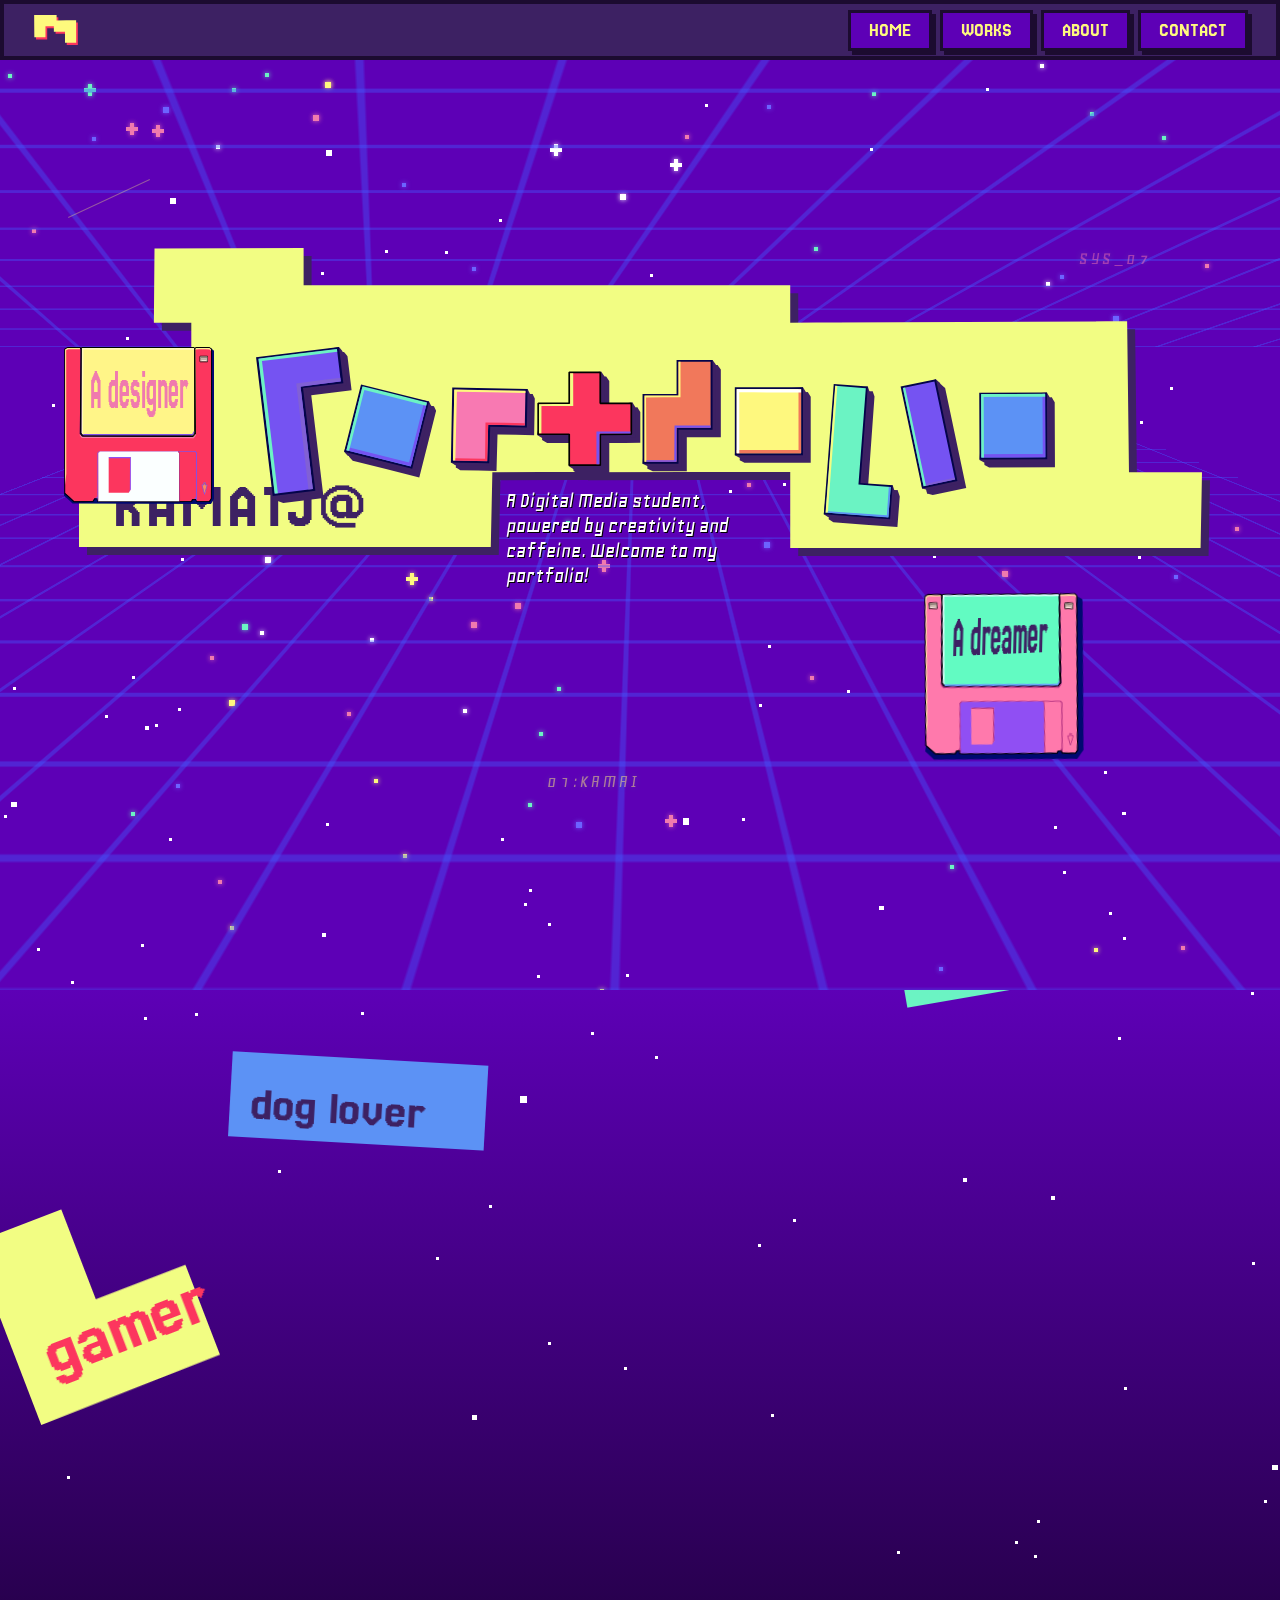
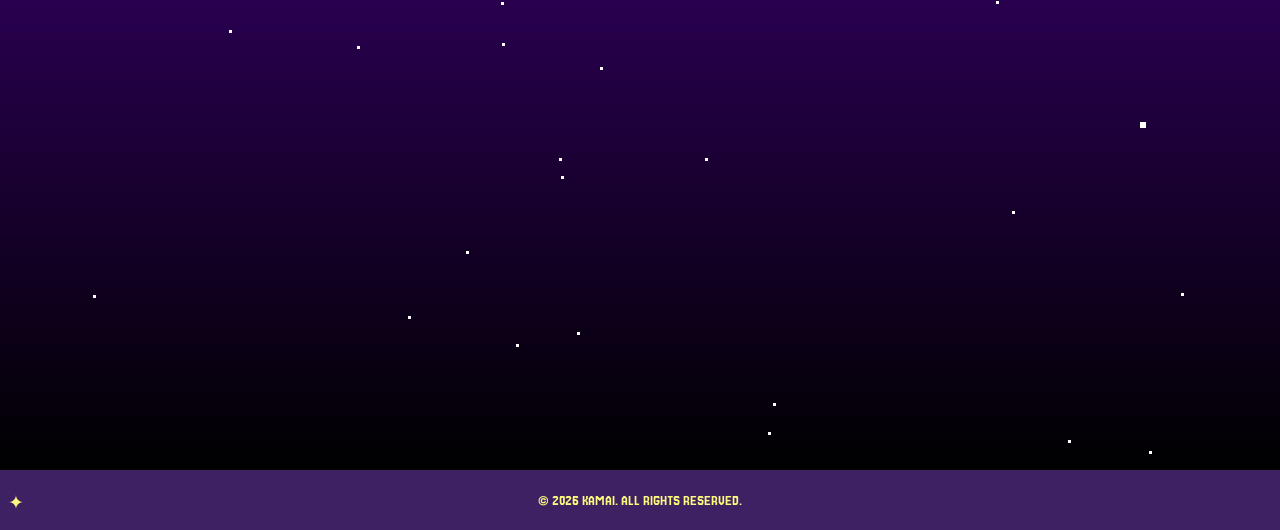
==== web/index.html @ b9c1454b "first commit" ====
<!DOCTYPE html>
<html lang="en">
  <head>
    <meta charset="UTF-8" />
    <meta name="viewport" content="width=device-width, initial-scale=1.0" />
    <title>KAMAI's Portfolio</title>
    <link rel="stylesheet" href="styles.css">
  </head>
  <body>
    <header>
      <link rel="preconnect" href="https://fonts.googleapis.com">
    <link rel="preconnect" href="https://fonts.gstatic.com" crossorigin>
    <link href="https://fonts.googleapis.com/css2?family=Geo:ital@0;1&family=Jersey+25&display=swap" rel="stylesheet">
<div class="container">
    <nav class="nav">

        <a class="logo" href="index.html" aria-label="KAMAI home">
            <img src="img/About page/logo/logo.svg" alt="KAMAI">
        </a>

        <input type="checkbox" id="menu">

        <label for="menu" class="hamburger">
            <span></span>
            <span></span>
            <span></span>
        </label>

        <div class="nav-links">
            <a href="index.html" class="nav-item">HOME</a>
            <a href="work.html" class="nav-item">WORKS</a>
            <a href="about.html" class="nav-item">ABOUT</a>
            <a href="about.html#contact" class="nav-item">CONTACT</a>
        </div>

    </nav>
</div>
    </header>

    <main>
    <div class="content">

        <section class="hero">

            <!-- Background của S1 -->
            <div class="space-bg">
                <div class="glitch-lines"></div>
                <div class="sparks"></div>
                <div class="stars"></div>
                <div class="grid-top"></div>
                <div class="grid-floor"></div>
                <div class="scanner"></div>
                <div class="constellation"></div>
                <div class="hud hud-1">X: 2048</div>
                <div class="hud hud-2">SYS_07</div>
                <div class="hud hud-3">01:KAMAI</div>
            </div>
            <!-- Nội dung Section 1 -->
            <div class="descard tilt" data-depth="18">
                <img src="img/Homepage/desgincard.svg">
                <p id="designer">A designer</p>
            </div>

            <div class="dreamcard tilt" data-depth="25">
                <img src="img/Homepage/dreamcard.svg">
                <p id="dream">A dreamer</p>
            </div>
            
            <div class="yellowbg tilt" data-depth="6">
                <img src="img/Homepage/yellowbg.svg"> 
                <p id="name">KAMAI'S</p>
                <div id="describe">
                <p id="description">A Digital Media student, powered by creativity and caffeine. Welcome to my portfolio!</p>
            </div>
            </div>

            <div class="portfolio tilt">
                <img src="img/Homepage/portfolio.svg">
            </div>


        </section>

    </div>

    <!-- Section 2 -->
    <section class="subhero">
      <div class="section2-stars"></div>
        <div class="block1">
            <img src="img/Homepage/b1.svg">
            <p id="gamer">gamer</p>
        </div>

        <div class="block2">
            <img src="img/Homepage/b2.svg">
            <p id="adaptable">dog lover</p>
        </div>

        <div class="block3">
            <img src="img/Homepage/b3.svg">
            <p id="iam">i am also a...</p>
        </div>

        <div class="block4">
            <img src="img/Homepage/b4.svg">
            <p id="introvert">part-time introvert</p>
        </div>

        <div class="block5">
            <img src="img/Homepage/b5.svg">
            <p id="ctr">Ctrl+Z Specialist</p>
        </div>
        </div>

    </section>
</main>


<footer class="footer">

    <div class="footer-grid"></div>

    <div class="footer-inner">

        <div class="footer-top">
            <div class="footer-decoration">✦</div>
        </div>

        <div class="footer-main">
              <p class="footer-copyright">© 2026 KAMAI. ALL RIGHTS RESERVED.</p>
        </div>

        <div class="footer-bottom">
            <div class="footer-line"></div>
        </div>

    </div>

</footer>
    <script src="script.js"></script>
    
  </body>
</html>
---- web/styles.css ----
@font-face {
    font-family: "Jersey 25";
    src: url("./font/Jersey_25/Jersey25-Regular.ttf") format("truetype");
}

@font-face {
    font-family: "Geo";
    src: url("./font/Geo/Geo-Regular.ttf") format("truetype");
}
*:root {
    --primary-color: #fef87e;
    --text-color: white;
    --secondary-color: #000000;
    --accent-color: #fc365e;
    --color-3: #3d2163;
    --color-4:#f07aae;
    --heading: "Jersey 25";
    --font-family: "Geo";
    --font-size: clamp(1rem, 2vw,1.5rem);
    --background-color: #5d00b6;
}
* {
    box-sizing: border-box;
    margin: 0;
    padding: 0px;
}
body{
    background-color: var(--background-color);
    width:auto;
    height: 100vh;
}
/*========================
EFFECT BG
===========================*/
/* =========================
   SCANNER
========================= */

.scanner {
    position: absolute;
    left: 0;
    top: -5%;

    width: 100%;
    height: 2px;

    background: #6bf3c3;

    box-shadow:
        0 0 8px #6bf3c3,
        0 0 25px rgba(107, 243, 195, 0.5);

    opacity: 0;

    animation: scannerMove 6s steps(8) infinite;
}

@keyframes scannerMove {

    0% {
        top: -5%;
        opacity: 0;
    }

    10% {
        opacity: 0.7;
    }

    85% {
        opacity: 0.7;
    }

    100% {
        top: 105%;
        opacity: 0;
    }
}

/* ==================================================
   SPARKS
================================================== */

.sparks {

    position: absolute;
    inset: 0;
    pointer-events: none;
}


.spark {

    position: absolute;

    width: 4px;
    height: 4px;

    background: #fef87e;

    image-rendering: pixelated;

    animation:
        sparkBlink
        var(--duration)
        steps(2)
        infinite;

    animation-delay: var(--delay);

    box-shadow:
        0 0 5px currentColor;
}


.spark.big {

    width: 6px;
    height: 6px;
}


.spark.cross {

    width: 4px;
    height: 12px;

    box-shadow:
        0 0 5px currentColor;
}


.spark.cross::after {

    content: "";

    position: absolute;

    width: 12px;
    height: 4px;

    left: -4px;
    top: 4px;

    background: currentColor;
}


@keyframes sparkBlink {

    0%,
    100% {
        opacity: 0.2;
    }

    50% {
        opacity: 1;
    }
}
/* =========================
   SCREEN GLITCH
========================= */

.screen-glitch {
    position: absolute;
    inset: 0;

    z-index: 30;

    pointer-events: none;

    opacity: 0;

    background:
        linear-gradient(
            transparent 0%,
            transparent 47%,
            rgba(255, 255, 255, 0.08) 48%,
            transparent 49%
        );

    animation:
        screenGlitch
        9s
        steps(1)
        infinite;
}

@keyframes screenGlitch {

    0%,
    91%,
    100% {
        opacity: 0;
        transform: translateX(0);
    }

    92% {
        opacity: 1;
        transform: translateX(-8px);
    }

    93% {
        opacity: 0.5;
        transform: translateX(10px);
    }

    94% {
        opacity: 1;
        transform: translateX(-4px);
    }

    95% {
        opacity: 0;
    }
}
/* ==================================================
   GLITCH LINES
================================================== */

.glitch-lines {
    position: absolute;
    inset: 0;
}


.glitch {
    position: absolute;

    height: 3px;

    background: #f07aae;

    opacity: 0;

    animation:
        glitchMove
        var(--duration)
        steps(2)
        infinite;

    animation-delay: var(--delay);

    box-shadow:
        0 0 8px currentColor;
}


@keyframes glitchMove {

    0%,
    88%,
    100% {
        opacity: 0;
        transform: translateX(0);
    }

    90% {
        opacity: 0.8;
    }

    92% {
        opacity: 0.3;
        transform: translateX(20px);
    }

    94% {
        opacity: 0.7;
        transform: translateX(-15px);
    }

    96% {
        opacity: 0;
    }
}


/* ==================================================
   RANDOM PIXEL
================================================== */

.pixel {
    position: absolute;

    width: 5px;
    height: 5px;

    background: var(--primary-color);

    opacity: 0;

    animation:
        pixelFloat
        var(--duration)
        steps(4)
        infinite;

    animation-delay: var(--delay);
}


@keyframes pixelFloat {

    0% {
        opacity: 0;
        transform:
            translate(0, 20px);
    }

    20% {
        opacity: 0.8;
    }

    50% {
        opacity: 0.3;
    }

    80% {
        opacity: 0.7;
    }

    100% {
        opacity: 0;
        transform:
            translate(0, -50px);
    }
}


/* =========================
   CONSTELLATION
========================= */

.constellation {
    position: absolute;
    inset: 0;
}

.constellation::before,
.constellation::after {
    content: "";

    position: absolute;

    width: 90px;
    height: 1px;

    background: rgba(254, 248, 126, 0.35);

    transform:
        rotate(-25deg);

    animation:
        constellationBlink
        4s
        steps(2)
        infinite;
}

.constellation::before {
    left: 5%;
    top: 20%;
}

.constellation::after {
    right: 45%;
    top: 0%;

    transform: rotate(20deg);
}

@keyframes constellationBlink {

    0%,
    100% {
        opacity: 0;
    }

    50% {
        opacity: 1;
    }
}


/* =========================
   HUD TEXT
========================= */

.hud {
    position: absolute;

    z-index: 7;

    font-family: "Geo", sans-serif;

    font-size: 1.2rem;

    letter-spacing: 0.15em;

    color: #6bf3c3;

    opacity: 0.5;

    pointer-events: none;

    text-shadow:
        0 0 6px rgba(107, 243, 195, 0.4);

    animation:
        hudFlicker
        3s
        steps(3)
        infinite;
}

.hud-1 {
    left: 8%;
    top: 45%;
}

.hud-2 {
    right: 10%;
    top: 25%;

    color: #f07aae;
}

.hud-3 {
    right: 50%;
    bottom: 20%;

    color: #fef87e;
}

@keyframes hudFlicker {

    0%,
    100% {
        opacity: 0.25;
    }

    50% {
        opacity: 0.7;
    }

    70% {
        opacity: 0.4;
    }
}


/* =========================
   SCREEN GLITCH
========================= */

.screen-glitch {
    position: absolute;
    inset: 0;

    z-index: 30;

    pointer-events: none;

    opacity: 0;

    background:
        linear-gradient(
            transparent 0%,
            transparent 47%,
            rgba(255, 255, 255, 0.08) 55%,
            transparent 49%
        );

    animation:
        screenGlitch
        9s
        steps(1)
        infinite;
}

@keyframes screenGlitch {

    0%,
    91%,
    100% {
        opacity: 0;
        transform: translateX(0);
    }

    92% {
        opacity: 1;
        transform: translateX(-8px);
    }

    93% {
        opacity: 0.5;
        transform: translateX(10px);
    }

    94% {
        opacity: 1;
        transform: translateX(-4px);
    }

    95% {
        opacity: 0;
    }
}
.hero .tilt {
    transition: transform 0.15s ease-out;
    transform-style: preserve-3d;
    will-change: transform;
}
/* STARS */
.hero .stars {
    position: absolute;
    inset: 0;
    z-index: 1;
}

.hero .star {
    position: absolute;
    width: 4px;
    height: 4px;
    background: white;

    animation:
        floatStar var(--duration) ease-in-out infinite,
        blinkStar var(--blink) ease-in-out infinite;
}

@keyframes floatStar {
    0% {
        transform: translate(0, 0);
    }

    50% {
        transform: translate(
            var(--moveX),
            var(--moveY)
        );
    }

    100% {
        transform: translate(0, 0);
    }
}

@keyframes blinkStar {
    0%, 100% {
        opacity: 0.3;
    }

    50% {
        opacity: 1;
    }
}
/*navigation bar*/
.nav {
    position: fixed;
    top: 0;
    left: 0;

    width: 100%;
    height: 60px;

    display: flex;
    align-items: center;

    padding: 8px;
    box-sizing: border-box;

    background: #3d2163;
    border: 4px solid #1c0b30;

    z-index: 100;
}
/* NAV ITEM */

.nav-item {
    position: relative;

    display: flex;
    align-items: center;
    justify-content: center;

    padding: 8px 18px;

    font-family: "Jersey 25", sans-serif;
    font-size: 1.2rem;

    color: var(--primary-color);
    text-decoration: none;

    background: #5d00b6;

    border: 3px solid #1c0b30;

    box-shadow:
        4px 4px 0 #1c0b30;

    cursor: pointer;

    transition:
        transform 0.1s steps(2),
        box-shadow 0.1s steps(2),
        background 0.1s steps(2);
}


/* HOVER */

.nav-item:hover {
    color: #5d00b6;
    background: var(--primary-color);

    transform:
        translate(-3px, -3px);

    box-shadow:
        7px 7px 0 #1c0b30;
}


/* CLICK / PRESS */

.nav-item:active {
    transform:
        translate(2px, 2px);

    box-shadow:
        2px 2px 0 #1c0b30;
}


/* ACTIVE */

.nav-item.active {
    background: var(--accent-color);
    color: white;
}

.logo {
    font-family: "Jersey 25", sans-serif;
    font-size: 1.5rem;

    margin-right: auto;
    padding-left: 18px;
}

.logo img {
    display: block;
    width: 52px;
    height: auto;
    max-height: 30px;
}


/* CHECKBOX */

#menu {
    display: none;
}


/* HAMBURGER */

.hamburger {
    display: none;

    width: 44px;
    height: 44px;

    align-items: center;
    justify-content: center;
    flex-direction: column;
    gap: 5px;

    background: #5d00b6;

    border: 3px solid #1c0b30;
    box-shadow: 4px 4px 0 #1c0b30;

    cursor: pointer;
}

.hamburger span {
    display: block;

    width: 23px;
    height: 4px;

    background: var(--primary-color);
}


/* DESKTOP MENU */

.nav-links {
    display: flex;
    align-items: center;
    gap: 8px;

    margin-right: 20px;
}

/*-------------------------------DESKTOP---------------------------------------------------------------------*/

@media screen and (max-width: 2880px) {
body{
        background-color: var(--background-color);
        width:auto;
        height: 100vh;
    }

/*------------------------*/
.hero{
    position: relative;
    width: 100%;
    height: 110vh;
    overflow: hidden;
    perspective: 1200px;
}
.hero .space-bg {
    position: absolute;
    inset: 0;
    overflow: hidden;
    background: var(--background-color);
    z-index: 0;
}
/*text*/
#name {
    font-family: "Jersey 25", sans-serif;
    font-size: clamp(2rem, 6vw, 4rem);
    font-weight: 400;
    color: var(--color-3);
    position: absolute;
    left:3%;
    bottom: 3%;
    letter-spacing: 0.05em;
    z-index: 9;
    white-space: nowrap;
}
/*description*/
#describe {
    height: 20%;
    width: 23%;
    position: absolute;
    bottom: 0%;
    left: 38%;
}

#description {
    font-family: "Geo", sans-serif;
    font-size: clamp(0.8rem, 2vw, 1.37rem);
    color: var(--text-color);
    font-weight: 300;
    margin: 0;
    position: absolute;
    animation: typing 2.5s steps(55) forwards;
    filter: drop-shadow( 1px 1px black);
}

@keyframes typing {
    from {
        clip-path: inset(0 100% 0 0);
    }

    to {
        clip-path: inset(0 0 0 0);
    }
}


/* Nội dung nằm trên background */
.hero .content {
    position: relative;
    z-index: 2;
}

/* GRID */
.hero .grid-top {
    position: absolute;

    width: 100%;
    height: 70%;

    left: -20%;
    top: -35%;

    background:
        repeating-linear-gradient(
            0deg,
            rgba(65, 90, 255, 0.4) 0px,
            rgba(65, 90, 255, 0.4) 3px,
            transparent 3px,
            transparent 45px
        ),
        repeating-linear-gradient(
            90deg,
            rgba(65, 90, 255, 0.4) 0px,
            rgba(65, 90, 255, 0.4) 3px,
            transparent 3px,
            transparent 70px
        );

    transform:
        perspective(1000px)
        rotateX(-75deg)
        scale(1.4);

    transform-origin: center bottom;

    z-index: 0;
}

.hero .grid-floor {
    position: absolute;
    inset: 0;
bottom: -20%;
    background:
        repeating-linear-gradient(
            0deg,
            rgba(65, 90, 255, 0.4) 0px,
            rgba(65, 90, 255, 0.4) 3px,
            transparent 3px,
            transparent 45px
        ),
        repeating-linear-gradient(
            90deg,
            rgba(65, 90, 255, 0.4) 0px,
            rgba(65, 90, 255, 0.4) 3px,
            transparent 3px,
            transparent 70px
        );

    transform:
        perspective(500px)
        rotateX(55deg)
        scale(1.4);

    transform-origin: center;
}



.portfolio {
    position: absolute;
    top: 35%;
    left: 20%;
    width: 62%;
    height: auto;

    display: flex;
    justify-content: center;
    align-items: center;

    z-index: 4;
    cursor: pointer;

  
    filter: drop-shadow(5px 5px 0 #3d2163);

   
    transition:
        transform 0.18s ease-out,
        filter 0.12s steps(2);
    
  
    transform-style: preserve-3d;
    will-change: transform;
}


.portfolio:hover {
    transform:
        perspective(800px)
        rotateX(2deg)
        rotateY(-3deg)
        translateY(-6px)
        scale(1.015);

    filter:
        drop-shadow(9px 9px 0 #3d2163)
        brightness(1.08);
}

.portfolio:active {
    transform:
        translateY(3px)
        scale(0.98)
        rotateX(0deg)
        rotateY(0deg);

    filter:
        drop-shadow(3px 3px 0 #3d2163)
        brightness(0.9);

    transition:
        transform 0.06s steps(2),
        filter 0.06s steps(2);
}


.yellowbg {
    position: absolute;
    top: 25%;
    left: 6.2%;
    width: clamp(1rem,87.7%, 90%);
    height: auto;

    display: flex;
    justify-content: center;
    align-items: center;

    z-index: 3;
    cursor: pointer;


    transform-style: preserve-3d;
    will-change: transform;

    transition:
        transform 0.18s ease-out,
        filter 0.12s steps(2);
}
.yellowbg img {
    filter: drop-shadow(8px 8px 0 #3d2163);
}

.yellowbg:hover {
    transform:
        perspective(800px)
        rotateX(1.5deg)
        rotateY(-2deg)
        translateY(-6px)
        scale(1.015);

    filter:
        drop-shadow(11px 11px 0 #3d2163)
        brightness(1.08);
}



.yellowbg:active {
    transform:
        translateY(3px)
        scale(0.98)
        rotateX(0deg)
        rotateY(0deg);

    filter:
        drop-shadow(4px 4px 0 #3d2163)
        brightness(0.9);

    transition:
        transform 0.06s steps(2),
        filter 0.06s steps(2);
}

/*cards*/
.descard {
    position: absolute;

    width: 15vw;
    max-width: 150px;
    height: auto;

    top: 35%;
    left: 5%;

    z-index: 6;

    cursor: grab;
    user-select: none;

    /* =====================
       3D TILT VARIABLES
    ===================== */
 --nearX: 0px;
    --nearY: 0px;
    --tiltX: 0deg;
    --tiltY: 0deg;

    transform:
        translate3d(var(--nearX), var(--nearY), 0)
        rotateX(var(--tiltX))
        rotateY(var(--tiltY));

    transform-style: preserve-3d;

    transition:
        transform 0.15s ease-out,
        filter 0.15s ease-out;
    will-change: transform;
}


/* IMAGE */

.descard img {
    width: 100%;
    height: auto;
    display: block;

    pointer-events: none;
    user-select: none;
}


/* =====================
   HOVER
===================== */

.descard:hover {
    transform:
        translate3d(
            var(--moveX),
            calc(var(--moveY) - 6px),
            0
        )
        rotateX(var(--tiltX))
        rotateY(var(--tiltY))
        scale(1.02);

    filter:
        drop-shadow(6px 6px 0 tomato)
        brightness(1.1);
}


/* =====================
   PRESS
===================== */

.descard:active {
    cursor: grabbing;

    --tiltX: 0deg;
    --tiltY: 0deg;

    transform:
        translate3d(
            var(--moveX),
            calc(var(--moveY) + 5px),
            0
        )
        scale(0.97);

    filter:
        drop-shadow(3px 3px 0 tomato)
        brightness(0.9);

    transition:
        transform 0.06s steps(2),
        filter 0.06s steps(2);
}
#designer{
    font-family:"Jersey 25";
    font-weight: normal;
    font-size: var(--font-size);
    color: var(--color-4);
    transform: scaleY(2.5);
    position: absolute;
    top: 20%;
    left: 17%;
}

.dreamcard {
    position: absolute;

    width: 25%;
    max-width: 170px;
    height: auto;

    top: 57%;
    right: 15%;

    z-index: 6;

    cursor: grab;
    user-select: none;

    --nearX: 0px;
    --nearY: 0px;
    --tiltX: 0deg;
    --tiltY: 0deg;

    transform:
        translate3d(var(--nearX), var(--nearY), 0)
        rotateX(var(--tiltX))
        rotateY(var(--tiltY))
        rotate(-5deg);

    transform-style: preserve-3d;

    transition:
        transform 0.15s ease-out,
        filter 0.12s steps(2);

    will-change: transform;
}

.dreamcard img {
    width: 100%;
    height: auto;
    display: block;

    pointer-events: none;
    user-select: none;
}


/* =========================
   HOVER
========================= */

.dreamcard:hover {
    transform:
        translate3d(
            var(--nearX),
            calc(var(--nearY) - 6px),
            0
        )
        rotateX(var(--tiltX))
        rotateY(var(--tiltY))
        rotate(-5deg)
        scale(1.02);

    filter:
        drop-shadow(6px 6px 0 tomato)
        brightness(1.1);
}


/* =========================
   PRESS
========================= */

.dreamcard:active {
    cursor: grabbing;

    --tiltX: 0deg;
    --tiltY: 0deg;

    transform:
        translate3d(
            var(--nearX),
            calc(var(--nearY) + 4px),
            0
        )
        rotate(-5deg)
        scale(0.97);

    filter:
        drop-shadow(3px 3px 0 tomato)
        brightness(0.9);

    transition:
        transform 0.06s steps(2),
        filter 0.06s steps(2);
}
#dream{
    font-family:"Jersey 25";
    font-weight: normal;
    font-size: var(--font-size);
    color: var(--color-3);
    transform: scaleY(2.5) rotate(1deg) skewX(-15deg);
    position: absolute;
    top:  30%;
    left: 22%;
}

/*-------------------------------section2-----------------*/

/* =====================================================
   SECTION 2
===================================================== */

.subhero {
    position: relative;

    width: 100%;
    height: 120vh;

    overflow: hidden;

    background:
        linear-gradient(
            to bottom,
            #5D00B6 0%,
            #000000 100%
        );
}


/* =====================================================
   STARS
===================================================== */

.section2-stars {
    position: absolute;

    inset: 0;

    z-index: 0;

    pointer-events: none;

    overflow: hidden;
}

.section2-star {
    position: absolute;

    width: 3px;
    height: 3px;

    background: white;

    image-rendering: pixelated;

    pointer-events: none;

    animation:
        section2Float var(--duration)
        ease-in-out infinite,
        section2Blink var(--blink)
        steps(2) infinite;
}


@keyframes section2Float {

    0% {
        transform: translate(0, 0);
    }

    50% {
        transform:
            translate(
                var(--moveX),
                var(--moveY)
            );
    }

    100% {
        transform: translate(0, 0);
    }
}


@keyframes section2Blink {

    0%,
    100% {
        opacity: 0.2;
    }

    50% {
        opacity: 1;
    }
}


/* =====================================================
   BLOCK BASE
===================================================== */

.subhero .block1,
.subhero .block2,
.subhero .block3,
.subhero .block4,
.subhero .block5,
.subhero .block6,
.subhero .block7 {

    position: absolute;

    opacity: 0;

    cursor: grab;

    user-select: none;

    touch-action: none;

    will-change: transform;

    /*
       Rất quan trọng:
       JS sẽ điều khiển transform.
    */

    transition: none !important;
}


/* Không cho ảnh cản pointer */

.subhero .block1 img,
.subhero .block2 img,
.subhero .block3 img,
.subhero .block4 img,
.subhero .block5 img,
.subhero .block6 img,
.subhero .block7 img {

    pointer-events: none;

    user-select: none;

    -webkit-user-drag: none;

    display: block;

    width: 100%;

    height: auto;
}


/* =====================================================
   VỊ TRÍ NGANG BAN ĐẦU
===================================================== */

.block1 {
    left: 0%;
    width: 15%;
}

.block2 {
    left: 9%;
    width: 20%;
}

.block3 {
    left: 35.1%;
    width: 20%;
}

.block4 {
    left: 46.5%;
    width: 20%;
}

.block5 {
    left: 31%;
    width: 20%;

    z-index: 5;
}



/* =====================================================
   TEXT
===================================================== */

#gamer {
    font-family: "Jersey 25";

    font-weight: normal;

    font-size: var(--font-size);

    color: var(--accent-color);

    position: absolute;

    display: flex;

    justify-content: center;

    align-items: center;

    z-index: 5;

    transform:
    scale(3)
        translateY(-100%)
       translateX(50%);
}


#adaptable {
    font-family: "Jersey 25";

    font-weight: normal;

    font-size: var(--font-size);

    color: var(--color-3);

    position: absolute;
    transform: scale(2);
    bottom: 25%;

    left: 25%;
}


#iam {
    font-family: "Jersey 25";

    font-weight: normal;

    font-size: var(--font-size);

    color: var(--accent-color);

    position: absolute;
    transform: scale(2);
    bottom: 25%;

    left: 20%;
}


#introvert {
    font-family: "Jersey 25";

    font-weight: normal;

    font-size: var(--font-size);

    color: var(--accent-color);

    position: absolute;
    transform: scale(1.5);
    bottom: 25%;

    left: 20%;
}


#ctr {
    font-family: "Jersey 25";

    font-weight: normal;

    font-size: var(--font-size);

    color: var(--primary-color);

    position: absolute;
    transform: scale(1.2);
    bottom: 25%;

    left: 17%;
}



/* =====================================================
   DRAGGING
===================================================== */

.physics-dragging {

    cursor: grabbing !important;

    z-index: 100 !important;

    transition: none !important;
}
}
/* =========================
   FOOTER
========================= */
.footer {
    position: relative;

    width: 100%;
    height: 60px;
    display: flex;

    padding: 8px;

    background: #150b22;

    z-index: 100;
}

.footer-inner {
    width: 100%;
    height: 100%;
    position: relative;
    display: flex;
    align-items: center;
    justify-content: center;
}



/* =========================
   CONTENT CONTAINER
========================= */




/* =========================
   DECORATION
========================= */

.footer-decoration {
    position: absolute;
    top: 30%;
    color: #fef87e;
    font-size: 1.2rem;
    animation:
        footerFloat 2s steps(2) infinite;
}


@keyframes footerFloat {

    0%,
    100% {
        transform: translateY(0);
    }

    50% {
        transform: translateY(-3px);
    }

}


/* =========================
   MAIN CONTENT
========================= */

.footer-main {
    min-height: 0;
    width: 100%;

    display: flex;
    align-items: center;
    justify-content: center;
}

.footer-copyright {
    color: var(--primary-color);
    font-family: "Jersey 25", sans-serif;
    font-size: 0.9rem;
    text-align: center;
}


/*--------------------------------------------------------TABLET------------------------------------------*/
@media screen and (max-width: 1024px) {
body{
        background-color: var(--background-color);
        width:auto;
        height: 100vh;
    }

/*------------------------*/
.hero{
    position: relative;
    width: 100%;
    height: 100vh;
    overflow: hidden;
    perspective: 1200px;
}
.hero .space-bg {
    position: absolute;
    inset: 0;
    overflow: hidden;
    background: var(--background-color);
    z-index: 0;
}
/*text*/
#name {
    font-family: "Jersey 25", sans-serif;
    font-size: clamp(2.2rem, 7vw, 4rem);
    font-weight: 400;
    color: var(--color-3);
    position: absolute;
    left:3%;
    bottom: 1%;
    letter-spacing: 0.05em;
    z-index: 9;
    white-space: nowrap;
}
/*description*/
#describe {
    height: 20%;
    width: 50%;
    position: absolute;
    bottom: -30%;
    left: 10%;
}

#description {
    font-family: "Geo", sans-serif;
    font-size: clamp(1rem, 4vw, 2rem);
    color: var(--text-color);
    font-weight: 500;
    margin: 0;
    position: absolute;
    animation: typing 2.5s steps(55) forwards;
    filter: drop-shadow( 1px 1px black);
}

@keyframes typing {
    from {
        clip-path: inset(0 100% 0 0);
    }

    to {
        clip-path: inset(0 0 0 0);
    }
}


/* Nội dung nằm trên background */
.hero .content {
    position: relative;
    z-index: 2;
}

/* GRID */
.hero .grid-top {
    position: absolute;

    width: 100%;
    height: 70%;

    left: -20%;
    top: -35%;

    background:
        repeating-linear-gradient(
            0deg,
            rgba(65, 90, 255, 0.4) 0px,
            rgba(65, 90, 255, 0.4) 3px,
            transparent 3px,
            transparent 45px
        ),
        repeating-linear-gradient(
            90deg,
            rgba(65, 90, 255, 0.4) 0px,
            rgba(65, 90, 255, 0.4) 3px,
            transparent 3px,
            transparent 70px
        );

    transform:
        perspective(1000px)
        rotateX(-75deg)
        scale(1.4);

    transform-origin: center bottom;

    z-index: 0;
}

.hero .grid-floor {
    position: absolute;
    inset: 0;
bottom: -20%;
    background:
        repeating-linear-gradient(
            0deg,
            rgba(65, 90, 255, 0.4) 0px,
            rgba(65, 90, 255, 0.4) 3px,
            transparent 3px,
            transparent 45px
        ),
        repeating-linear-gradient(
            90deg,
            rgba(65, 90, 255, 0.4) 0px,
            rgba(65, 90, 255, 0.4) 3px,
            transparent 3px,
            transparent 70px
        );

    transform:
        perspective(500px)
        rotateX(55deg)
        scale(1.4);

    transform-origin: center;
}


.portfolio {
    position: absolute;
    top: 38%;
    left: 20%;
    width: 67%;
    height: auto;

    display: flex;
    justify-content: center;
    align-items: center;

    z-index: 4;
    cursor: pointer;

  
    filter: drop-shadow(5px 5px 0 #3d2163);

   
    transition:
        transform 0.18s ease-out,
        filter 0.12s steps(2);
    
  
    transform-style: preserve-3d;
    will-change: transform;
}


.portfolio:hover {
    transform:
        perspective(800px)
        rotateX(2deg)
        rotateY(-3deg)
        translateY(-6px)
        scale(1.015);

    filter:
        drop-shadow(9px 9px 0 #3d2163)
        brightness(1.08);
}

.portfolio:active {
    transform:
        translateY(3px)
        scale(0.98)
        rotateX(0deg)
        rotateY(0deg);

    filter:
        drop-shadow(3px 3px 0 #3d2163)
        brightness(0.9);

    transition:
        transform 0.06s steps(2),
        filter 0.06s steps(2);
}


.yellowbg {
    position: absolute;
    top: 33%;
    left: 2.5%;
    width: 95%;
    height: auto;

    display: flex;
    justify-content: center;
    align-items: center;

    z-index: 3;
    cursor: pointer;


    transform-style: preserve-3d;
    will-change: transform;

    transition:
        transform 0.18s ease-out,
        filter 0.12s steps(2);
}
.yellowbg img {
    filter: drop-shadow(8px 8px 0 #3d2163);
}

.yellowbg:hover {
    transform:
        perspective(800px)
        rotateX(1.5deg)
        rotateY(-2deg)
        translateY(-6px)
        scale(1.015);

    filter:
        drop-shadow(11px 11px 0 #3d2163)
        brightness(1.08);
}



.yellowbg:active {
    transform:
        translateY(3px)
        scale(0.98)
        rotateX(0deg)
        rotateY(0deg);

    filter:
        drop-shadow(4px 4px 0 #3d2163)
        brightness(0.9);

    transition:
        transform 0.06s steps(2),
        filter 0.06s steps(2);
}

/*cards*/
.descard {
    position: absolute;

    width: 15vw;
    max-width: 150px;
    height: auto;

    top: 31%;
    left: 3%;

    z-index: 6;

    cursor: grab;
    user-select: none;

    /* =====================
       3D TILT VARIABLES
    ===================== */
 --nearX: 0px;
    --nearY: 0px;
    --tiltX: 0deg;
    --tiltY: 0deg;

    transform:
        translate3d(var(--nearX), var(--nearY), 0)
        rotateX(var(--tiltX))
        rotateY(var(--tiltY));

    transform-style: preserve-3d;

    transition:
        transform 0.15s ease-out,
        filter 0.15s ease-out;
    will-change: transform;
}


/* IMAGE */

.descard img {
    width: 100%;
    height: auto;
    display: block;

    pointer-events: none;
    user-select: none;
}


/* =====================
   HOVER
===================== */

.descard:hover {
    transform:
        translate3d(
            var(--moveX),
            calc(var(--moveY) - 6px),
            0
        )
        rotateX(var(--tiltX))
        rotateY(var(--tiltY))
        scale(1.02);

    filter:
        drop-shadow(6px 6px 0 tomato)
        brightness(1.1);
}


/* =====================
   PRESS
===================== */

.descard:active {
    cursor: grabbing;

    --tiltX: 0deg;
    --tiltY: 0deg;

    transform:
        translate3d(
            var(--moveX),
            calc(var(--moveY) + 5px),
            0
        )
        scale(0.97);

    filter:
        drop-shadow(3px 3px 0 tomato)
        brightness(0.9);

    transition:
        transform 0.06s steps(2),
        filter 0.06s steps(2);
}
#designer{
    font-family:"Jersey 25";
    font-weight: normal;
    font-size: clamp(0.8rem, 2.5vw, 1.8rem);
    color: var(--color-4);
    position: absolute;
    top: 20%;
    left: 17%;
}

.dreamcard {
    position: absolute;

    width: clamp(120px, 19vw, 165px);
    height: auto;

    top:45%;
    right: 9%;

    z-index: 6;

    cursor: grab;
    user-select: none;

    --nearX: 0px;
    --nearY: 0px;
    --tiltX: 0deg;
    --tiltY: 0deg;

    transform:
        translate3d(var(--nearX), var(--nearY), 0)
        rotateX(var(--tiltX))
        rotateY(var(--tiltY))
        rotate(-5deg);

    transform-style: preserve-3d;

    transition:
        transform 0.15s ease-out,
        filter 0.12s steps(2);

    will-change: transform;
}

.dreamcard img {
    width: 100%;
    height: auto;
    display: block;

    pointer-events: none;
    user-select: none;
}


/* =========================
   HOVER
========================= */

.dreamcard:hover {
    transform:
        translate3d(
            var(--nearX),
            calc(var(--nearY) - 6px),
            0
        )
        rotateX(var(--tiltX))
        rotateY(var(--tiltY))
        rotate(-5deg)
        scale(1.02);

    filter:
        drop-shadow(6px 6px 0 tomato)
        brightness(1.1);
}


/* =========================
   PRESS
========================= */

.dreamcard:active {
    cursor: grabbing;

    --tiltX: 0deg;
    --tiltY: 0deg;

    transform:
        translate3d(
            var(--nearX),
            calc(var(--nearY) + 4px),
            0
        )
        rotate(-5deg)
        scale(0.97);

    filter:
        drop-shadow(3px 3px 0 tomato)
        brightness(0.9);

    transition:
        transform 0.06s steps(2),
        filter 0.06s steps(2);
}
#dream{
    font-family:"Jersey 25";
    font-weight: normal;
   font-size:  clamp(0.8rem, 2.5vw, 1.8rem);
    color: var(--color-3);
    position: absolute;
    top:  30%;
    left: 20%;
}

/*-------------------------------section2-----------------*/

/* =====================================================
   SECTION 2
===================================================== */

.subhero {
    position: relative;

    width: 100%;
    height: 100vh;

    overflow: hidden;

    background:
        linear-gradient(
            to bottom,
            #5D00B6 0%,
            #000000 100%
        );
}


/* =====================================================
   STARS
===================================================== */

.section2-stars {
    position: absolute;

    inset: 0;

    z-index: 0;

    pointer-events: none;

    overflow: hidden;
}

.section2-star {
    position: absolute;

    width: 3px;
    height: 3px;

    background: white;

    image-rendering: pixelated;

    pointer-events: none;

    animation:
        section2Float var(--duration)
        ease-in-out infinite,
        section2Blink var(--blink)
        steps(2) infinite;
}


@keyframes section2Float {

    0% {
        transform: translate(0, 0);
    }

    50% {
        transform:
            translate(
                var(--moveX),
                var(--moveY)
            );
    }

    100% {
        transform: translate(0, 0);
    }
}


@keyframes section2Blink {

    0%,
    100% {
        opacity: 0.2;
    }

    50% {
        opacity: 1;
    }
}


/* =====================================================
   BLOCK BASE
===================================================== */

.subhero .block1,
.subhero .block2,
.subhero .block3,
.subhero .block4,
.subhero .block5,
.subhero .block6,
.subhero .block7 {

    position: absolute;

    opacity: 0;

    cursor: grab;

    user-select: none;

    touch-action: none;

    will-change: transform;

    /*
       Rất quan trọng:
       JS sẽ điều khiển transform.
    */

    transition: none !important;
}


/* Không cho ảnh cản pointer */

.subhero .block1 img,
.subhero .block2 img,
.subhero .block3 img,
.subhero .block4 img,
.subhero .block5 img,
.subhero .block6 img,
.subhero .block7 img {

    pointer-events: none;

    user-select: none;

    -webkit-user-drag: none;

    display: block;

    width: 100%;

    height: auto;
}


/* =====================================================
   VỊ TRÍ NGANG BAN ĐẦU
===================================================== */

.block1 {
    left: 0%;
    width: 20%;
}

.block2 {
    left: 9%;
    width: 25%;
}

.block3 {
    left: 35.1%;
    width: 25%;
}

.block4 {
    left: 46.5%;
    width: 30%;
}

.block5 {
    left: 41%;
    width: 30%;

    z-index: 5;
}




/* =====================================================
   TEXT
===================================================== */

#gamer {
    font-family: "Jersey 25";

    font-weight: normal;

    font-size: var(--font-size);

    color: var(--accent-color);

    position: absolute;

    display: flex;

    justify-content: center;

    align-items: center;

    z-index: 5;

    transform:
    scale(3)
        translateY(-100%)
       translateX(50%);
}


#adaptable {
    font-family: "Jersey 25";

    font-weight: normal;

    font-size: var(--font-size);

    color: var(--color-3);

    position: absolute;
    transform: scale(2);
    bottom: 25%;

    left: 25%;
}


#iam {
    font-family: "Jersey 25";

    font-weight: normal;

    font-size: var(--font-size);

    color: var(--accent-color);

    position: absolute;
    transform: scale(2);
    bottom: 25%;

    left: 20%;
}


#introvert {
    font-family: "Jersey 25";

    font-weight: normal;

    font-size: var(--font-size);

    color: var(--accent-color);

    position: absolute;
    transform: scale(1.5);
    bottom: 25%;

    left: 20%;
}


#ctr {
    font-family: "Jersey 25";

    font-weight: normal;

    font-size: var(--font-size);

    color: var(--primary-color);

    position: absolute;
    transform: scale(2);
    bottom: 25%;

    left: 25%;
}



/* =====================================================
   DRAGGING
===================================================== */

.physics-dragging {

    cursor: grabbing !important;

    z-index: 100 !important;

    transition: none !important;
}

/* =========================
   FOOTER
========================= */
.footer {
    position: relative;

    width: 100%;
    height: 60px;
    display: flex;

    padding: 8px;

    background: #3d2163;

    z-index: 100;
}



/* =========================
   CONTENT CONTAINER
========================= */




/* =========================
   DECORATION
========================= */

.footer-decoration {
    font-size: 1.2rem;

    animation:
        footerFloat 2s steps(2) infinite;
}


@keyframes footerFloat {

    0%,
    100% {
        transform: translateY(0);
    }

    50% {
        transform: translateY(-3px);
    }

}
}
/*--------------------------------------------------------mobile------------------------------------------*/
@media screen and (max-width: 480px) {


/*-------------NAVIGATION BARRRRR-----------*/

    body{
        background-color: var(--background-color);
        width:auto;
        height: 90vh;
    }
    .nav {
        height: 60px;
        padding: 8px;
        box-sizing: border-box;

        z-index: 1000;
    }

    .logo {
        margin-right: auto;
        position: relative;
        z-index: 1002;
    }


    /* =====================
       HAMBURGER
    ===================== */

    .hamburger {
        position: relative;
        z-index: 1002;

        display: flex;

        width: 45px;
        height: 42px;

        flex-direction: column;
        justify-content: center;
        align-items: center;

        gap: 5px;

        background: #5d00b6;

        border: 3px solid #1c0b30;

        box-shadow: 4px 4px 0 #1c0b30;

        cursor: pointer;
    }

    .hamburger span {
        width: 23px;
        height: 4px;

        background: var(--primary-color);

        transition:
            transform 0.25s ease,
            opacity 0.2s ease;
    }


    /* =====================
       MENU
    ===================== */

    .nav-links {

        position: fixed;

        top: 0;
        left: 0;

        width: 100vw;
        height: 100vh;

        box-sizing: border-box;

        display: flex;
        flex-direction: column;

        justify-content: center;
        align-items: center;

        gap: 15px;

        padding: 80px 25px 30px;

        background: #3d2163;

        border: 4px solid #1c0b30;

        z-index: 1001;


        /* đóng */
        opacity: 0;
        visibility: hidden;

        transform: translateY(-20px);

        transition:
            opacity 0.3s ease,
            transform 0.35s ease,
            visibility 0.35s ease;
    }


    /* =====================
       MENU OPEN
    ===================== */

    #menu:checked ~ .nav-links {

        opacity: 1;
        visibility: visible;

        transform: translateY(0);
    }


    /* =====================
       MENU ITEM
    ===================== */

    .nav-links .nav-item {

        width: min(80%, 350px);
        height: 60px;

        display: flex;

        align-items: center;
        justify-content: center;

        box-sizing: border-box;

        font-family: "Jersey 25", sans-serif;
        font-size: 1.5rem;

        color: var(--primary-color);

        background: #5d00b6;

        border: 3px solid #1c0b30;

        box-shadow: 5px 5px 0 #1c0b30;

        text-decoration: none;

        transform: translateY(15px);

        opacity: 0;

        transition:
            opacity 0.25s ease,
            transform 0.3s ease;
    }


    /* item hiện ra */

    #menu:checked ~ .nav-links .nav-item {

        opacity: 1;

        transform: translateY(0);
    }


    /* delay từng item */

    #menu:checked ~ .nav-links .nav-item:nth-child(1) {
        transition-delay: 0.05s;
    }

    #menu:checked ~ .nav-links .nav-item:nth-child(2) {
        transition-delay: 0.1s;
    }

    #menu:checked ~ .nav-links .nav-item:nth-child(3) {
        transition-delay: 0.15s;
    }


    /* =====================
       HAMBURGER → X
    ===================== */

    #menu:checked + .hamburger span:nth-child(1) {
        transform:
            translateY(9px)
            rotate(45deg);
    }

    #menu:checked + .hamburger span:nth-child(2) {
        opacity: 0;
    }

    #menu:checked + .hamburger span:nth-child(3) {
        transform:
            translateY(-9px)
            rotate(-45deg);
    }


.hero{
    position: relative;
    width: 100%;
    height: 100vh;
    overflow: hidden;
    perspective: 1200px;
}
.hero .space-bg {
    position: absolute;
    inset: 0;
    overflow: hidden;
    background: var(--background-color);
    z-index: 0;
}
/*text*/
#name {
    font-family: "Jersey 25", sans-serif;
    font-size: 1.75rem;
    font-weight: 400;
    color: var(--color-3);
    position: absolute;
    left:16.5%;
    bottom: 1%;
    letter-spacing: 0.05em;
    z-index: 9;
    white-space: nowrap;
}
/*description*/
#describe {
    height: 20%;
    width: 45%;
    position: absolute;
    bottom: -30%;
    left: 17%;
}

#description {
    font-family: "Geo", sans-serif;
    font-size: clamp(0.8rem, 4vw, 2rem);
    color: var(--text-color);
    font-weight: 500;
    margin: 0;
    position: absolute;
    animation: typing 2.5s steps(55) forwards;
    filter: drop-shadow( 1.5px .51px black);
}

@keyframes typing {
    from {
        clip-path: inset(0 100% 0 0);
    }

    to {
        clip-path: inset(0 0 0 0);
    }
}


/* Nội dung nằm trên background */
.hero .content {
    position: relative;
    z-index: 2;
}

/* GRID */
.hero .grid-top {
    position: absolute;

    width: 100%;
    height: 70%;

    left: -20%;
    top: -35%;

    background:
        repeating-linear-gradient(
            0deg,
            rgba(65, 90, 255, 0.4) 0px,
            rgba(65, 90, 255, 0.4) 3px,
            transparent 3px,
            transparent 45px
        ),
        repeating-linear-gradient(
            90deg,
            rgba(65, 90, 255, 0.4) 0px,
            rgba(65, 90, 255, 0.4) 3px,
            transparent 3px,
            transparent 70px
        );

    transform:
        perspective(1000px)
        rotateX(-75deg)
        scale(1.4);

    transform-origin: center bottom;

    z-index: 0;
}

.hero .grid-floor {
    position: absolute;
    inset: 0;
bottom: -20%;
    background:
        repeating-linear-gradient(
            0deg,
            rgba(65, 90, 255, 0.4) 0px,
            rgba(65, 90, 255, 0.4) 3px,
            transparent 3px,
            transparent 45px
        ),
        repeating-linear-gradient(
            90deg,
            rgba(65, 90, 255, 0.4) 0px,
            rgba(65, 90, 255, 0.4) 3px,
            transparent 3px,
            transparent 70px
        );

    transform:
        perspective(500px)
        rotateX(55deg)
        scale(1.4);

    transform-origin: center;
}

.portfolio {
    position: absolute;
    top: 37%;
    left: 5%;
    width: 90vw;
    height: auto;

    display: flex;
    justify-content: center;
    align-items: center;

    z-index: 4;
    cursor: pointer;

  
    filter: drop-shadow(5px 5px 0 #3d2163);

   
    transition:
        transform 0.18s ease-out,
        filter 0.12s steps(2);
    
  
    transform-style: preserve-3d;
    will-change: transform;
}


.portfolio:hover {
    transform:
        perspective(800px)
        rotateX(2deg)
        rotateY(-3deg)
        translateY(-6px)
        scale(1.015);

    filter:
        drop-shadow(9px 9px 0 #3d2163)
        brightness(1.08);
}

.portfolio:active {
    transform:
        translateY(3px)
        scale(0.98)
        rotateX(0deg)
        rotateY(0deg);

    filter:
        drop-shadow(3px 3px 0 #3d2163)
        brightness(0.9);

    transition:
        transform 0.06s steps(2),
        filter 0.06s steps(2);
}


.yellowbg {
    position: absolute;
    top: 33.5%;
    left: -15%;
    width:132vw;
    height: auto;

    display: flex;
    justify-content: center;
    align-items: center;

    z-index: 3;
    cursor: pointer;


    transform-style: preserve-3d;
    will-change: transform;

    transition:
        transform 0.18s ease-out,
        filter 0.12s steps(2);
}
.yellowbg img {
    filter: drop-shadow(8px 8px 0 #3d2163);
}

.yellowbg:hover {
    transform:
        perspective(800px)
        rotateX(1.5deg)
        rotateY(-2deg)
        translateY(-6px)
        scale(1.015);

    filter:
        drop-shadow(11px 11px 0 #3d2163)
        brightness(1.08);
}



.yellowbg:active {
    transform:
        translateY(3px)
        scale(0.98)
        rotateX(0deg)
        rotateY(0deg);

    filter:
        drop-shadow(4px 4px 0 #3d2163)
        brightness(0.9);

    transition:
        transform 0.06s steps(2),
        filter 0.06s steps(2);
}

/*cards*/
.descard {
    position: absolute;

    width:20vw;
    max-width: 150px;
    height: auto;

    top: 20%;
    left: 8%;

    z-index: 6;

    cursor: grab;
    user-select: none;

    /* =====================
       3D TILT VARIABLES
    ===================== */
 --nearX: 0px;
    --nearY: 0px;
    --tiltX: 0deg;
    --tiltY: 0deg;

    transform:
        translate3d(var(--nearX), var(--nearY), 0)
        rotateX(var(--tiltX))
        rotateY(var(--tiltY));

    transform-style: preserve-3d;

    transition:
        transform 0.15s ease-out,
        filter 0.15s ease-out;
    will-change: transform;
}


/* IMAGE */

.descard img {
    width: 100%;
    height: auto;
    display: block;

    pointer-events: none;
    user-select: none;
}


/* =====================
   HOVER
===================== */

.descard:hover {
    transform:
        translate3d(
            var(--moveX),
            calc(var(--moveY) - 6px),
            0
        )
        rotateX(var(--tiltX))
        rotateY(var(--tiltY))
        scale(1.02);

    filter:
        drop-shadow(6px 6px 0 tomato)
        brightness(1.1);
}


/* =====================
   PRESS
===================== */

.descard:active {
    cursor: grabbing;

    --tiltX: 0deg;
    --tiltY: 0deg;

    transform:
        translate3d(
            var(--moveX),
            calc(var(--moveY) + 5px),
            0
        )
        scale(0.97);

    filter:
        drop-shadow(3px 3px 0 tomato)
        brightness(0.9);

    transition:
        transform 0.06s steps(2),
        filter 0.06s steps(2);
}
#designer{
    font-family:"Jersey 25";
    font-weight: normal;
    font-size: clamp(0.2srem, 4vw, 1.4rem);
    color: var(--color-4);
    transform: scaleY(2.5);
    position: absolute;
    top: 20%;
    left: 17%;
}

.dreamcard {
    position: absolute;

    width: 25vw;
    max-width: 170px;
    height: auto;

    top: 46%;
    right: 7%;

    z-index: 6;

    cursor: grab;
    user-select: none;

    --nearX: 0px;
    --nearY: 0px;
    --tiltX: 0deg;
    --tiltY: 0deg;

    transform:
        translate3d(var(--nearX), var(--nearY), 0)
        rotateX(var(--tiltX))
        rotateY(var(--tiltY))
        rotate(-5deg);

    transform-style: preserve-3d;

    transition:
        transform 0.15s ease-out,
        filter 0.12s steps(2);

    will-change: transform;
}

.dreamcard img {
    width: 100%;
    height: auto;
    display: block;

    pointer-events: none;
    user-select: none;
}


/* =========================
   HOVER
========================= */

.dreamcard:hover {
    transform:
        translate3d(
            var(--nearX),
            calc(var(--nearY) - 6px),
            0
        )
        rotateX(var(--tiltX))
        rotateY(var(--tiltY))
        rotate(-5deg)
        scale(1.02);

    filter:
        drop-shadow(6px 6px 0 tomato)
        brightness(1.1);
}


/* =========================
   PRESS
========================= */

.dreamcard:active {
    cursor: grabbing;

    --tiltX: 0deg;
    --tiltY: 0deg;

    transform:
        translate3d(
            var(--nearX),
            calc(var(--nearY) + 4px),
            0
        )
        rotate(-5deg)
        scale(0.97);

    filter:
        drop-shadow(3px 3px 0 tomato)
        brightness(0.9);

    transition:
        transform 0.06s steps(2),
        filter 0.06s steps(2);
}
#dream{
    font-family:"Jersey 25";
    font-weight: normal;
    font-size: var(--font-size);
    color: var(--color-3);
    transform: scaleY(2.5) rotate(1deg) skewX(-15deg);
    position: absolute;
    top:  30%;
    left: 22%;
}

/*-------------------------------section2-----------------*/

/* =====================================================
   SECTION 2
===================================================== */

.subhero {
    position: relative;

    width: 100%;
    height: 100vh;

    overflow: hidden;

    background:
        linear-gradient(
            to bottom,
            #5D00B6 0%,
            #000000 100%
        );
}


/* =====================================================
   STARS
===================================================== */

.section2-stars {
    position: absolute;

    inset: 0;

    z-index: 0;

    pointer-events: none;

    overflow: hidden;
}

.section2-star {
    position: absolute;

    width: 3px;
    height: 3px;

    background: white;

    image-rendering: pixelated;

    pointer-events: none;

    animation:
        section2Float var(--duration)
        ease-in-out infinite,
        section2Blink var(--blink)
        steps(2) infinite;
}


@keyframes section2Float {

    0% {
        transform: translate(0, 0);
    }

    50% {
        transform:
            translate(
                var(--moveX),
                var(--moveY)
            );
    }

    100% {
        transform: translate(0, 0);
    }
}


@keyframes section2Blink {

    0%,
    100% {
        opacity: 0.2;
    }

    50% {
        opacity: 1;
    }
}


/* =====================================================
   BLOCK BASE
===================================================== */

.subhero .block1,
.subhero .block2,
.subhero .block3,
.subhero .block4,
.subhero .block5,
.subhero .block6,
.subhero .block7 {

    position: absolute;

    opacity: 0;

    cursor: grab;

    user-select: none;

    touch-action: none;

    will-change: transform;

    /*
       Rất quan trọng:
       JS sẽ điều khiển transform.
    */

    transition: none !important;
}


/* Không cho ảnh cản pointer */

.subhero .block1 img,
.subhero .block2 img,
.subhero .block3 img,
.subhero .block4 img,
.subhero .block5 img,
.subhero .block6 img,
.subhero .block7 img {

    pointer-events: none;

    user-select: none;

    -webkit-user-drag: none;

    display: block;

    width: 100%;

    height: auto;
}


/* =====================================================
   VỊ TRÍ NGANG BAN ĐẦU
===================================================== */

.block1 {
    left: 0%;
    width: 35vw;
}

.block2 {
    left: 9%;
    width: 35vw;
}

.block3 {
    left: 35.1%;
    width: 40vw;
}

.block4 {
    left: 46.5%;
    width: 55vw;
}

.block5 {
    left: 25%;
    width: 55vw;

    z-index: 5;
}




/* =====================================================
   TEXT
===================================================== */

#gamer {
    font-family: "Jersey 25";

    font-weight: normal;

    font-size: var(--font-size);

    color: var(--accent-color);

    position: absolute;

    display: flex;

    justify-content: center;

    align-items: center;

    z-index: 5;

    transform:
    scale(3)
        translateY(-100%)
       translateX(50%);
}


#adaptable {
    font-family: "Jersey 25";

    font-weight: normal;

    font-size: var(--font-size);

    color: var(--color-3);

    position: absolute;
    transform: scale(2);
    bottom: 25%;

    left: 25%;
}


#iam {
    font-family: "Jersey 25";

    font-weight: normal;

    font-size: var(--font-size);

    color: var(--accent-color);

    position: absolute;
    transform: scale(2);
    bottom: 25%;

    left: 25%;
}


#introvert {
    font-family: "Jersey 25";

    font-weight: normal;

    font-size: var(--font-size);

    color: var(--accent-color);

    position: absolute;
    transform: scale(1.5);
    bottom: 25%;

    left: 20%;
}


#ctr {
    font-family: "Jersey 25";

    font-weight: normal;

    font-size: var(--font-size);

    color: var(--primary-color);

    position: absolute;
    transform: scale(2);
    bottom: 25%;

    left: 25%;
}



/* =====================================================
   DRAGGING
===================================================== */

.physics-dragging {

    cursor: grabbing !important;

    z-index: 100 !important;

    transition: none !important;
}
}
/* =========================
   FOOTER
========================= */
.footer {
    position: relative;

    width: 100%;
    height: 60px;
    display: flex;

    padding: 8px;

    background: #3d2163;

    z-index: 100;
}



/* =========================
   CONTENT CONTAINER
========================= */




/* =========================
   DECORATION
========================= */

.footer-decoration {
    font-size: 1.2rem;

    animation:
        footerFloat 2s steps(2) infinite;
}


@keyframes footerFloat {

    0%,
    100% {
        transform: translateY(0);
    }

    50% {
        transform: translateY(-3px);
    }

}
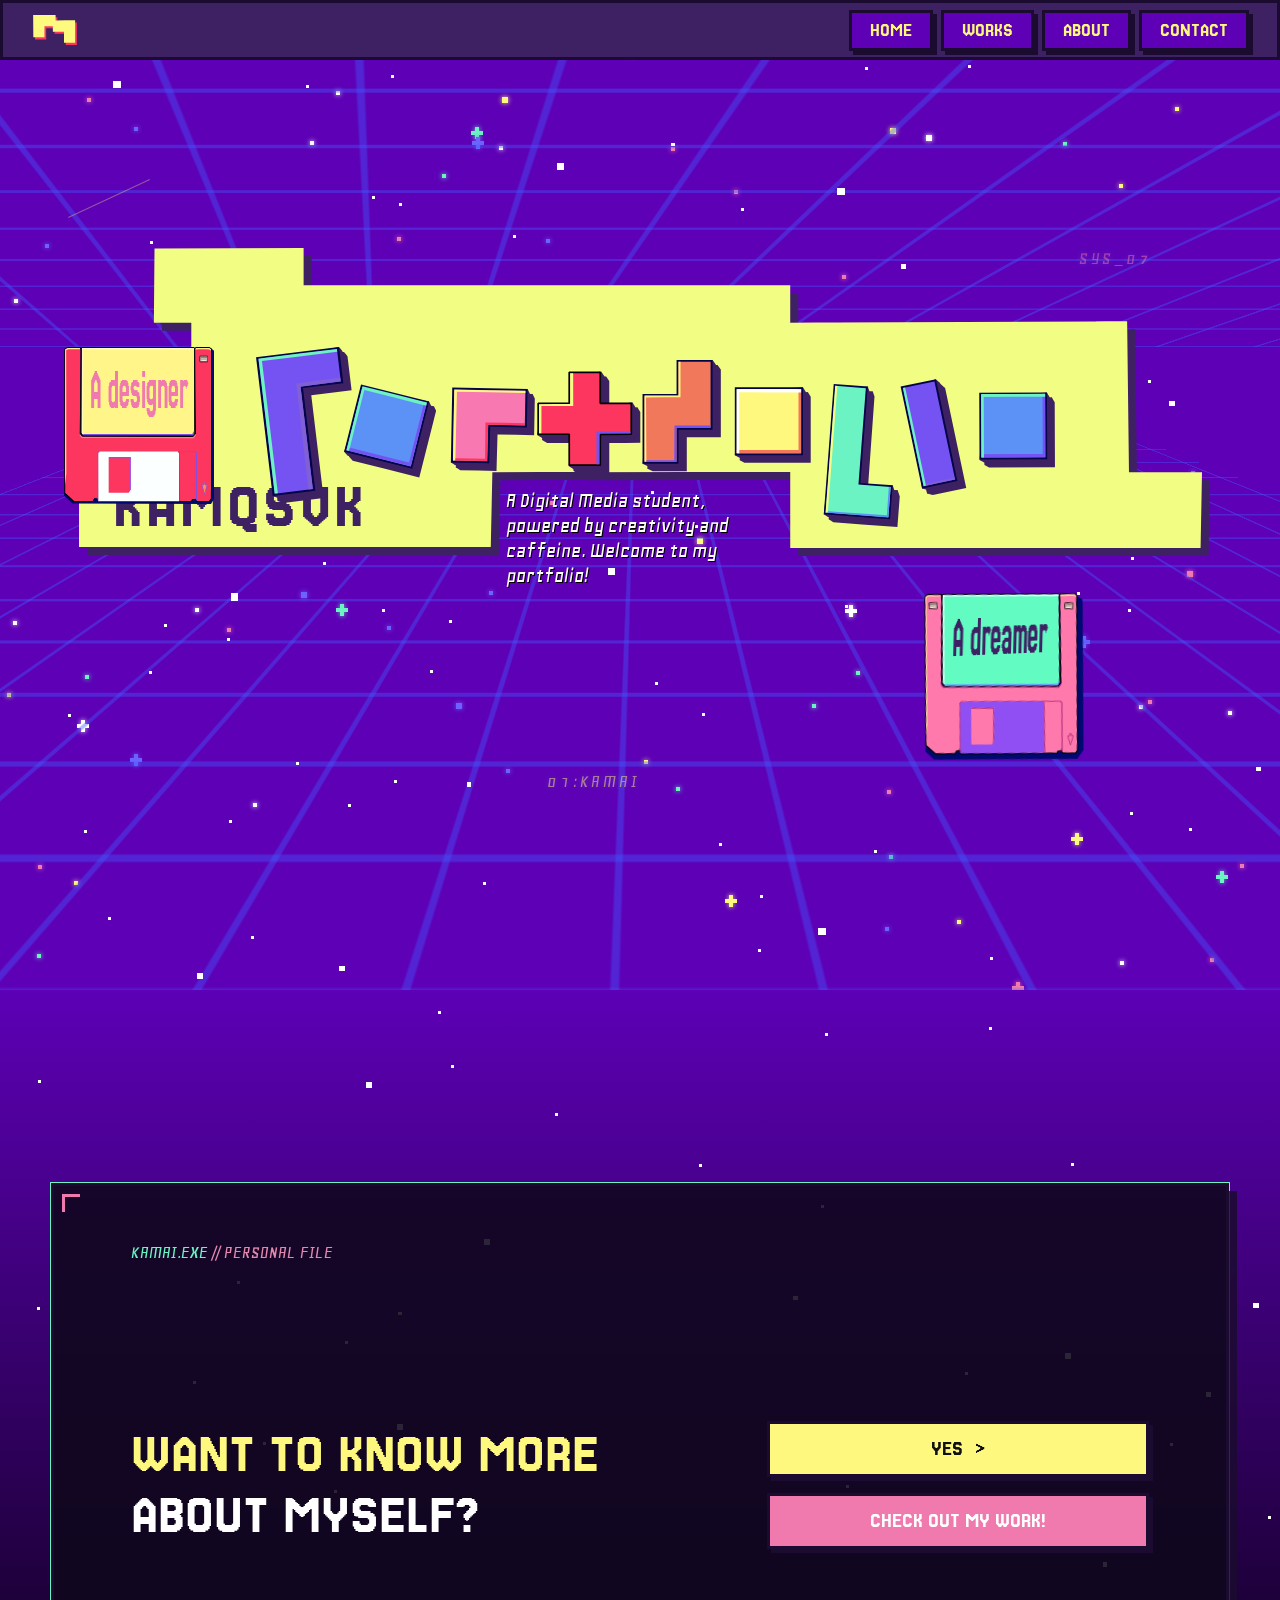
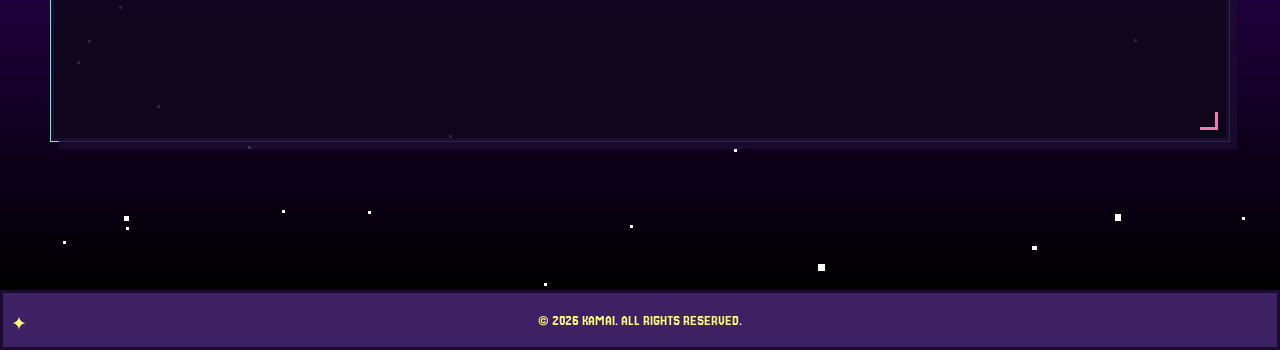
==== commit 2b476a67: "first commit" ====
--- a/web/index.html
+++ b/web/index.html
@@ -84,34 +84,95 @@
     </div>
 
     <!-- Section 2 -->
-    <section class="subhero">
-      <div class="section2-stars"></div>
-        <div class="block1">
-            <img src="img/Homepage/b1.svg">
-            <p id="gamer">gamer</p>
-        </div>
-
-        <div class="block2">
-            <img src="img/Homepage/b2.svg">
-            <p id="adaptable">dog lover</p>
-        </div>
-
-        <div class="block3">
-            <img src="img/Homepage/b3.svg">
-            <p id="iam">i am also a...</p>
-        </div>
-
-        <div class="block4">
-            <img src="img/Homepage/b4.svg">
-            <p id="introvert">part-time introvert</p>
-        </div>
-
-        <div class="block5">
-            <img src="img/Homepage/b5.svg">
-            <p id="ctr">Ctrl+Z Specialist</p>
-        </div>
-        </div>
-
+    <section class="subhero section2-flow" id="section2" aria-label="Get to know Kamai">
+        <div class="section2-stars" aria-hidden="true"></div>
+
+        <div class="section2-view section2-question" id="section2-question-view">
+            <p class="section2-kicker">KAMAI.EXE <span>// PERSONAL FILE</span></p>
+            <h2 id="section2-question-title">WANT TO KNOW MORE<br><span>ABOUT MYSELF?</span></h2>
+            <div class="section2-choice-list">
+                <button class="section2-button section2-button-primary" id="section2-yes" type="button">
+                    YES <span aria-hidden="true">&gt;</span>
+                </button>
+                <a class="section2-button section2-button-secondary" href="work.html">
+                    <span>CHECK OUT MY WORK!</span>
+                </a>
+            </div>
+            <span class="section2-corner section2-corner-top" aria-hidden="true"></span>
+            <span class="section2-corner section2-corner-bottom" aria-hidden="true"></span>
+        </div>
+
+        <div class="section2-view section2-ready" id="section2-ready-view" hidden>
+            <div class="section2-ready-heading">
+                <p class="section2-kicker">SIDE QUEST UNLOCKED</p>
+                <h2>ARE YOU READY?</h2>
+            </div>
+            <div class="section2-ready-controls">
+                <p class="section2-instructions">USE ARROWS TO CONTROL</p>
+                <div class="section2-key-guide" aria-label="Left and right move, down drops, up rotates">
+                    <span class="section2-key">&larr;</span>
+                    <span class="section2-key">&darr;</span>
+                    <span class="section2-key">&rarr;</span>
+                    <span class="section2-key section2-key-rotate">&uarr; <small>ROTATE</small></span>
+                </div>
+                <div class="section2-ready-actions">
+                    <button class="section2-button section2-button-primary" id="section2-start" type="button">START GAME <span aria-hidden="true">&gt;</span></button>
+                    <button class="section2-text-button" data-section2-view="question" type="button">BACK</button>
+                </div>
+            </div>
+        </div>
+
+        <div class="section2-view section2-game" id="section2-game-view" hidden>
+            <div class="section2-game-header">
+                <div>
+                    <p class="section2-kicker">HAVE FUN!</p>
+                    <h2>KAMAI'S MINI GAME</h2>
+                </div>
+                <p class="section2-piece-count">PIECES <span id="section2-piece-count">0</span><i>/7</i></p>
+            </div>
+
+            <div class="section2-game-layout">
+                <div class="section2-board-frame">
+                    <div class="section2-board" id="section2-board" role="grid" aria-label="Tetris game board"></div>
+                    <div class="section2-thanks-overlay" id="section2-thanks-overlay" hidden>
+                        <div class="section2-thanks-panel">
+                            <p class="section2-kicker">RUN COMPLETE // 07 OF 07</p>
+                            <h3>THAT'S ALL!</h3>
+                            <p>Thanks for playing!</p>
+                            <button class="section2-button section2-button-primary" id="section2-proceed" type="button">PROCEED <span aria-hidden="true">&gt;</span></button>
+                        </div>
+                    </div>
+                </div>
+                <aside class="section2-game-aside">
+                    <p class="section2-aside-label">NEXT UP</p>
+                    <div class="section2-next-piece" id="section2-next-piece" aria-hidden="true"></div>
+                    <p class="section2-aside-label section2-status-label">STATUS</p>
+                    <p class="section2-live-status" id="section2-live-status" aria-live="polite">READY</p>
+                    <p class="section2-aside-label section2-fact-label">ABOUT ME</p>
+                    <ul class="section2-facts" id="section2-facts" aria-live="polite">
+                        <li class="section2-fact-placeholder">Land a block to reveal a fact.</li>
+                    </ul>
+                </aside>
+            </div>
+
+            <div class="section2-touch-controls" aria-label="Game controls">
+                <button type="button" data-game-key="ArrowLeft" aria-label="Move left">&larr;</button>
+                <button type="button" data-game-key="ArrowUp" aria-label="Rotate piece">&uarr;</button>
+                <button type="button" data-game-key="ArrowDown" aria-label="Drop piece">&darr;</button>
+                <button type="button" data-game-key="ArrowRight" aria-label="Move right">&rarr;</button>
+            </div>
+
+        </div>
+
+        <div class="section2-view section2-ending" id="section2-ending-view" hidden>
+            <p class="section2-kicker">APPRECIATED!</p>
+            <h2>THANK YOU!</h2>
+            <p class="section2-ending-copy">Thanks for taking a little time to get to know me.</p>
+            <div class="section2-ready-actions">
+                <button class="section2-button section2-button-primary" id="section2-replay" type="button"><span aria-hidden="true">&lt;</span> PLAY AGAIN</button>
+                <a class="section2-text-button" href="work.html">CHECK OUT MY WORK! &gt;</a>
+            </div>
+        </div>
     </section>
 </main>
 
--- a/web/styles.css
+++ b/web/styles.css
@@ -1,33 +1,33 @@
 @font-face {
-    font-family: "Jersey 25";
-    src: url("./font/Jersey_25/Jersey25-Regular.ttf") format("truetype");
+  font-family: "Jersey 25";
+  src: url("./font/Jersey_25/Jersey25-Regular.ttf") format("truetype");
 }
 
 @font-face {
-    font-family: "Geo";
-    src: url("./font/Geo/Geo-Regular.ttf") format("truetype");
+  font-family: "Geo";
+  src: url("./font/Geo/Geo-Regular.ttf") format("truetype");
 }
 *:root {
-    --primary-color: #fef87e;
-    --text-color: white;
-    --secondary-color: #000000;
-    --accent-color: #fc365e;
-    --color-3: #3d2163;
-    --color-4:#f07aae;
-    --heading: "Jersey 25";
-    --font-family: "Geo";
-    --font-size: clamp(1rem, 2vw,1.5rem);
-    --background-color: #5d00b6;
+  --primary-color: #fef87e;
+  --text-color: white;
+  --secondary-color: #000000;
+  --accent-color: #fc365e;
+  --color-3: #3d2163;
+  --color-4: #f07aae;
+  --heading: "Jersey 25";
+  --font-family: "Geo";
+  --font-size: clamp(1rem, 2vw, 1.5rem);
+  --background-color: #5d00b6;
 }
 * {
-    box-sizing: border-box;
-    margin: 0;
-    padding: 0px;
-}
-body{
-    background-color: var(--background-color);
-    width:auto;
-    height: 100vh;
+  box-sizing: border-box;
+  margin: 0;
+  padding: 0px;
+}
+body {
+  background-color: var(--background-color);
+  width: auto;
+  height: 100vh;
 }
 /*========================
 EFFECT BG
@@ -37,43 +37,41 @@
 ========================= */
 
 .scanner {
-    position: absolute;
-    left: 0;
+  position: absolute;
+  left: 0;
+  top: -5%;
+
+  width: 100%;
+  height: 2px;
+
+  background: #6bf3c3;
+
+  box-shadow:
+    0 0 8px #6bf3c3,
+    0 0 25px rgba(107, 243, 195, 0.5);
+
+  opacity: 0;
+
+  animation: scannerMove 6s steps(8) infinite;
+}
+
+@keyframes scannerMove {
+  0% {
     top: -5%;
-
-    width: 100%;
-    height: 2px;
-
-    background: #6bf3c3;
-
-    box-shadow:
-        0 0 8px #6bf3c3,
-        0 0 25px rgba(107, 243, 195, 0.5);
-
     opacity: 0;
-
-    animation: scannerMove 6s steps(8) infinite;
-}
-
-@keyframes scannerMove {
-
-    0% {
-        top: -5%;
-        opacity: 0;
-    }
-
-    10% {
-        opacity: 0.7;
-    }
-
-    85% {
-        opacity: 0.7;
-    }
-
-    100% {
-        top: 105%;
-        opacity: 0;
-    }
+  }
+
+  10% {
+    opacity: 0.7;
+  }
+
+  85% {
+    opacity: 0.7;
+  }
+
+  100% {
+    opacity: 0;
+  }
 }
 
 /* ==================================================
@@ -81,675 +79,601 @@
 ================================================== */
 
 .sparks {
-
-    position: absolute;
-    inset: 0;
-    pointer-events: none;
-}
-
+  position: absolute;
+  inset: 0;
+  pointer-events: none;
+}
 
 .spark {
-
-    position: absolute;
-
-    width: 4px;
-    height: 4px;
-
-    background: #fef87e;
-
-    image-rendering: pixelated;
-
-    animation:
-        sparkBlink
-        var(--duration)
-        steps(2)
-        infinite;
-
-    animation-delay: var(--delay);
-
-    box-shadow:
-        0 0 5px currentColor;
-}
-
+  position: absolute;
+
+  width: 4px;
+  height: 4px;
+
+  background: #fef87e;
+
+  image-rendering: pixelated;
+
+  animation: sparkBlink var(--duration) steps(2) infinite;
+
+  animation-delay: var(--delay);
+
+  box-shadow: 0 0 5px currentColor;
+}
 
 .spark.big {
-
-    width: 6px;
-    height: 6px;
-}
-
+  width: 6px;
+  height: 6px;
+}
 
 .spark.cross {
-
-    width: 4px;
-    height: 12px;
-
-    box-shadow:
-        0 0 5px currentColor;
-}
-
+  width: 4px;
+  height: 12px;
+
+  box-shadow: 0 0 5px currentColor;
+}
 
 .spark.cross::after {
-
-    content: "";
-
-    position: absolute;
-
-    width: 12px;
-    height: 4px;
-
-    left: -4px;
-    top: 4px;
-
-    background: currentColor;
-}
-
+  content: "";
+
+  position: absolute;
+
+  width: 12px;
+  height: 4px;
+
+  left: -4px;
+  top: 4px;
+
+  background: currentColor;
+}
 
 @keyframes sparkBlink {
-
-    0%,
-    100% {
-        opacity: 0.2;
-    }
-
-    50% {
-        opacity: 1;
-    }
+  0%,
+  100% {
+    opacity: 0.2;
+  }
+
+  50% {
+    opacity: 1;
+  }
 }
 /* =========================
    SCREEN GLITCH
 ========================= */
 
 .screen-glitch {
-    position: absolute;
-    inset: 0;
-
-    z-index: 30;
-
-    pointer-events: none;
-
+  position: absolute;
+  inset: 0;
+
+  z-index: 30;
+
+  pointer-events: none;
+
+  opacity: 0;
+
+  background: linear-gradient(
+    transparent 0%,
+    transparent 47%,
+    rgba(255, 255, 255, 0.08) 48%,
+    transparent 49%
+  );
+
+  animation: screenGlitch 9s steps(1) infinite;
+}
+
+@keyframes screenGlitch {
+  0%,
+  91%,
+  100% {
     opacity: 0;
-
-    background:
-        linear-gradient(
-            transparent 0%,
-            transparent 47%,
-            rgba(255, 255, 255, 0.08) 48%,
-            transparent 49%
-        );
-
-    animation:
-        screenGlitch
-        9s
-        steps(1)
-        infinite;
-}
-
-@keyframes screenGlitch {
-
-    0%,
-    91%,
-    100% {
-        opacity: 0;
-        transform: translateX(0);
-    }
-
-    92% {
-        opacity: 1;
-        transform: translateX(-8px);
-    }
-
-    93% {
-        opacity: 0.5;
-        transform: translateX(10px);
-    }
-
-    94% {
-        opacity: 1;
-        transform: translateX(-4px);
-    }
-
-    95% {
-        opacity: 0;
-    }
+    transform: translateX(0);
+  }
+
+  92% {
+    opacity: 1;
+    transform: translateX(-8px);
+  }
+
+  93% {
+    opacity: 0.5;
+    transform: translateX(10px);
+  }
+
+  94% {
+    opacity: 1;
+    transform: translateX(-4px);
+  }
+
+  95% {
+    opacity: 0;
+  }
 }
 /* ==================================================
    GLITCH LINES
 ================================================== */
 
 .glitch-lines {
-    position: absolute;
-    inset: 0;
-}
-
+  position: absolute;
+  inset: 0;
+}
 
 .glitch {
-    position: absolute;
-
-    height: 3px;
-
-    background: #f07aae;
-
+  position: absolute;
+
+  height: 3px;
+
+  background: #f07aae;
+
+  opacity: 0;
+
+  animation: glitchMove var(--duration) steps(2) infinite;
+
+  animation-delay: var(--delay);
+
+  box-shadow: 0 0 8px currentColor;
+}
+
+@keyframes glitchMove {
+  0%,
+  88%,
+  100% {
     opacity: 0;
-
-    animation:
-        glitchMove
-        var(--duration)
-        steps(2)
-        infinite;
-
-    animation-delay: var(--delay);
-
-    box-shadow:
-        0 0 8px currentColor;
-}
-
-
-@keyframes glitchMove {
-
-    0%,
-    88%,
-    100% {
-        opacity: 0;
-        transform: translateX(0);
-    }
-
-    90% {
-        opacity: 0.8;
-    }
-
-    92% {
-        opacity: 0.3;
-        transform: translateX(20px);
-    }
-
-    94% {
-        opacity: 0.7;
-        transform: translateX(-15px);
-    }
-
-    96% {
-        opacity: 0;
-    }
-}
-
+    transform: translateX(0);
+  }
+
+  90% {
+    opacity: 0.8;
+  }
+
+  92% {
+    opacity: 0.3;
+    transform: translateX(20px);
+  }
+
+  94% {
+    opacity: 0.7;
+    transform: translateX(-15px);
+  }
+
+  96% {
+    opacity: 0;
+  }
+}
 
 /* ==================================================
    RANDOM PIXEL
 ================================================== */
 
 .pixel {
-    position: absolute;
-
-    width: 5px;
-    height: 5px;
-
-    background: var(--primary-color);
-
+  position: absolute;
+
+  width: 5px;
+  height: 5px;
+
+  background: var(--primary-color);
+
+  opacity: 0;
+
+  animation: pixelFloat var(--duration) steps(4) infinite;
+
+  animation-delay: var(--delay);
+}
+
+@keyframes pixelFloat {
+  0% {
     opacity: 0;
-
-    animation:
-        pixelFloat
-        var(--duration)
-        steps(4)
-        infinite;
-
-    animation-delay: var(--delay);
-}
-
-
-@keyframes pixelFloat {
-
-    0% {
-        opacity: 0;
-        transform:
-            translate(0, 20px);
-    }
-
-    20% {
-        opacity: 0.8;
-    }
-
-    50% {
-        opacity: 0.3;
-    }
-
-    80% {
-        opacity: 0.7;
-    }
-
-    100% {
-        opacity: 0;
-        transform:
-            translate(0, -50px);
-    }
-}
-
+    transform: translate(0, 20px);
+  }
+
+  20% {
+    opacity: 0.8;
+  }
+
+  50% {
+    opacity: 0.3;
+  }
+
+  80% {
+    opacity: 0.7;
+  }
+
+  100% {
+    opacity: 0;
+    transform: translate(0, -50px);
+  }
+}
 
 /* =========================
    CONSTELLATION
 ========================= */
 
 .constellation {
-    position: absolute;
-    inset: 0;
+  position: absolute;
+  inset: 0;
 }
 
 .constellation::before,
 .constellation::after {
-    content: "";
-
-    position: absolute;
-
-    width: 90px;
-    height: 1px;
-
-    background: rgba(254, 248, 126, 0.35);
-
-    transform:
-        rotate(-25deg);
-
-    animation:
-        constellationBlink
-        4s
-        steps(2)
-        infinite;
+  content: "";
+
+  position: absolute;
+
+  width: 90px;
+  height: 1px;
+
+  background: rgba(254, 248, 126, 0.35);
+
+  transform: rotate(-25deg);
+
+  animation: constellationBlink 4s steps(2) infinite;
 }
 
 .constellation::before {
-    left: 5%;
-    top: 20%;
+  left: 5%;
+  top: 20%;
 }
 
 .constellation::after {
-    right: 45%;
-    top: 0%;
-
-    transform: rotate(20deg);
+  right: 45%;
+  top: 0%;
+
+  transform: rotate(20deg);
 }
 
 @keyframes constellationBlink {
-
-    0%,
-    100% {
-        opacity: 0;
-    }
-
-    50% {
-        opacity: 1;
-    }
-}
-
+  0%,
+  100% {
+    opacity: 0;
+  }
+
+  50% {
+    opacity: 1;
+  }
+}
 
 /* =========================
    HUD TEXT
 ========================= */
 
 .hud {
-    position: absolute;
-
-    z-index: 7;
-
-    font-family: "Geo", sans-serif;
-
-    font-size: 1.2rem;
-
-    letter-spacing: 0.15em;
-
-    color: #6bf3c3;
-
-    opacity: 0.5;
-
-    pointer-events: none;
-
-    text-shadow:
-        0 0 6px rgba(107, 243, 195, 0.4);
-
-    animation:
-        hudFlicker
-        3s
-        steps(3)
-        infinite;
+  position: absolute;
+
+  z-index: 7;
+
+  font-family: "Geo", sans-serif;
+
+  font-size: 1.2rem;
+
+  letter-spacing: 0.15em;
+
+  color: #6bf3c3;
+
+  opacity: 0.5;
+
+  pointer-events: none;
+
+  text-shadow: 0 0 6px rgba(107, 243, 195, 0.4);
+
+  animation: hudFlicker 3s steps(3) infinite;
 }
 
 .hud-1 {
-    left: 8%;
-    top: 45%;
+  left: 8%;
+  top: 45%;
 }
 
 .hud-2 {
-    right: 10%;
-    top: 25%;
-
-    color: #f07aae;
+  right: 10%;
+  top: 25%;
+
+  color: #f07aae;
 }
 
 .hud-3 {
-    right: 50%;
-    bottom: 20%;
-
-    color: #fef87e;
+  right: 50%;
+  bottom: 20%;
+
+  color: #fef87e;
 }
 
 @keyframes hudFlicker {
-
-    0%,
-    100% {
-        opacity: 0.25;
-    }
-
-    50% {
-        opacity: 0.7;
-    }
-
-    70% {
-        opacity: 0.4;
-    }
-}
-
+  0%,
+  100% {
+    opacity: 0.25;
+  }
+
+  50% {
+    opacity: 0.7;
+  }
+
+  70% {
+    opacity: 0.4;
+  }
+}
 
 /* =========================
    SCREEN GLITCH
 ========================= */
 
 .screen-glitch {
-    position: absolute;
-    inset: 0;
-
-    z-index: 30;
-
-    pointer-events: none;
-
+  position: absolute;
+  inset: 0;
+
+  z-index: 30;
+
+  pointer-events: none;
+
+  opacity: 0;
+
+  background: linear-gradient(
+    transparent 0%,
+    transparent 47%,
+    rgba(255, 255, 255, 0.08) 55%,
+    transparent 49%
+  );
+
+  animation: screenGlitch 9s steps(1) infinite;
+}
+
+@keyframes screenGlitch {
+  0%,
+  91%,
+  100% {
     opacity: 0;
-
-    background:
-        linear-gradient(
-            transparent 0%,
-            transparent 47%,
-            rgba(255, 255, 255, 0.08) 55%,
-            transparent 49%
-        );
-
-    animation:
-        screenGlitch
-        9s
-        steps(1)
-        infinite;
-}
-
-@keyframes screenGlitch {
-
-    0%,
-    91%,
-    100% {
-        opacity: 0;
-        transform: translateX(0);
-    }
-
-    92% {
-        opacity: 1;
-        transform: translateX(-8px);
-    }
-
-    93% {
-        opacity: 0.5;
-        transform: translateX(10px);
-    }
-
-    94% {
-        opacity: 1;
-        transform: translateX(-4px);
-    }
-
-    95% {
-        opacity: 0;
-    }
+    transform: translateX(0);
+  }
+
+  92% {
+    opacity: 1;
+    transform: translateX(-8px);
+  }
+
+  93% {
+    opacity: 0.5;
+    transform: translateX(10px);
+  }
+
+  94% {
+    opacity: 1;
+    transform: translateX(-4px);
+  }
+
+  95% {
+    opacity: 0;
+  }
 }
 .hero .tilt {
-    transition: transform 0.15s ease-out;
-    transform-style: preserve-3d;
-    will-change: transform;
+  transition: transform 0.15s ease-out;
+  transform-style: preserve-3d;
+  will-change: transform;
 }
 /* STARS */
 .hero .stars {
-    position: absolute;
-    inset: 0;
-    z-index: 1;
+  position: absolute;
+  inset: 0;
+  z-index: 1;
 }
 
 .hero .star {
-    position: absolute;
-    width: 4px;
-    height: 4px;
-    background: white;
-
-    animation:
-        floatStar var(--duration) ease-in-out infinite,
-        blinkStar var(--blink) ease-in-out infinite;
+  position: absolute;
+  width: 4px;
+  height: 4px;
+  background: white;
+
+  animation:
+    floatStar var(--duration) ease-in-out infinite,
+    blinkStar var(--blink) ease-in-out infinite;
 }
 
 @keyframes floatStar {
-    0% {
-        transform: translate(0, 0);
-    }
-
-    50% {
-        transform: translate(
-            var(--moveX),
-            var(--moveY)
-        );
-    }
-
-    100% {
-        transform: translate(0, 0);
-    }
+  0% {
+    transform: translate(0, 0);
+  }
+
+  50% {
+    transform: translate(var(--moveX), var(--moveY));
+  }
+
+  100% {
+    transform: translate(0, 0);
+  }
 }
 
 @keyframes blinkStar {
-    0%, 100% {
-        opacity: 0.3;
-    }
-
-    50% {
-        opacity: 1;
-    }
+  0%,
+  100% {
+    opacity: 0.3;
+  }
+
+  50% {
+    opacity: 1;
+  }
 }
 /*navigation bar*/
 .nav {
-    position: fixed;
-    top: 0;
-    left: 0;
-
-    width: 100%;
-    height: 60px;
-
-    display: flex;
-    align-items: center;
-
-    padding: 8px;
-    box-sizing: border-box;
-
-    background: #3d2163;
-    border: 4px solid #1c0b30;
-
-    z-index: 100;
+  position: fixed;
+  top: 0;
+  left: 0;
+
+  width: 100%;
+  height: 60px;
+
+  display: flex;
+  align-items: center;
+
+  padding: 8px;
+  box-sizing: border-box;
+
+  background: #3d2163;
+  border: 3px solid #1c0b30;
+
+  z-index: 100;
 }
 /* NAV ITEM */
 
 .nav-item {
-    position: relative;
-
-    display: flex;
-    align-items: center;
-    justify-content: center;
-
-    padding: 8px 18px;
-
-    font-family: "Jersey 25", sans-serif;
-    font-size: 1.2rem;
-
-    color: var(--primary-color);
-    text-decoration: none;
-
-    background: #5d00b6;
-
-    border: 3px solid #1c0b30;
-
-    box-shadow:
-        4px 4px 0 #1c0b30;
-
-    cursor: pointer;
-
-    transition:
-        transform 0.1s steps(2),
-        box-shadow 0.1s steps(2),
-        background 0.1s steps(2);
-}
-
+  position: relative;
+
+  display: flex;
+  align-items: center;
+  justify-content: center;
+
+  padding: 8px 18px;
+
+  font-family: "Jersey 25", sans-serif;
+  font-size: 1.2rem;
+
+  color: var(--primary-color);
+  text-decoration: none;
+
+  background: #5d00b6;
+
+  border: 3px solid #1c0b30;
+
+  box-shadow: 4px 4px 0 #1c0b30;
+
+  cursor: pointer;
+
+  transition:
+    transform 0.1s steps(2),
+    box-shadow 0.1s steps(2),
+    background 0.1s steps(2);
+}
 
 /* HOVER */
 
 .nav-item:hover {
-    color: #5d00b6;
-    background: var(--primary-color);
-
-    transform:
-        translate(-3px, -3px);
-
-    box-shadow:
-        7px 7px 0 #1c0b30;
-}
-
+  color: #5d00b6;
+  background: var(--primary-color);
+
+  transform: translate(-3px, -3px);
+
+  box-shadow: 7px 7px 0 #1c0b30;
+}
 
 /* CLICK / PRESS */
 
 .nav-item:active {
-    transform:
-        translate(2px, 2px);
-
-    box-shadow:
-        2px 2px 0 #1c0b30;
-}
-
+  transform: translate(2px, 2px);
+
+  box-shadow: 2px 2px 0 #1c0b30;
+}
 
 /* ACTIVE */
 
 .nav-item.active {
-    background: var(--accent-color);
-    color: white;
+  background: var(--accent-color);
+  color: white;
 }
 
 .logo {
-    font-family: "Jersey 25", sans-serif;
-    font-size: 1.5rem;
-
-    margin-right: auto;
-    padding-left: 18px;
+  font-family: "Jersey 25", sans-serif;
+  font-size: 1.5rem;
+
+  margin-right: auto;
+  padding-left: 18px;
 }
 
 .logo img {
-    display: block;
-    width: 52px;
-    height: auto;
-    max-height: 30px;
-}
-
+  display: block;
+  width: 52px;
+  height: auto;
+  max-height: 30px;
+}
 
 /* CHECKBOX */
 
 #menu {
-    display: none;
-}
-
+  display: none;
+}
 
 /* HAMBURGER */
 
 .hamburger {
-    display: none;
-
-    width: 44px;
-    height: 44px;
-
-    align-items: center;
-    justify-content: center;
-    flex-direction: column;
-    gap: 5px;
-
-    background: #5d00b6;
-
-    border: 3px solid #1c0b30;
-    box-shadow: 4px 4px 0 #1c0b30;
-
-    cursor: pointer;
+  display: none;
+
+  width: 44px;
+  height: 44px;
+
+  align-items: center;
+  justify-content: center;
+  flex-direction: column;
+  gap: 5px;
+
+  background: #5d00b6;
+
+  border: 3px solid #1c0b30;
+  box-shadow: 4px 4px 0 #1c0b30;
+
+  cursor: pointer;
 }
 
 .hamburger span {
-    display: block;
-
-    width: 23px;
-    height: 4px;
-
-    background: var(--primary-color);
-}
-
+  display: block;
+
+  width: 23px;
+  height: 4px;
+
+  background: var(--primary-color);
+}
 
 /* DESKTOP MENU */
 
 .nav-links {
-    display: flex;
-    align-items: center;
-    gap: 8px;
-
-    margin-right: 20px;
+  display: flex;
+  align-items: center;
+  gap: 8px;
+
+  margin-right: 20px;
 }
 
 /*-------------------------------DESKTOP---------------------------------------------------------------------*/
 
 @media screen and (max-width: 2880px) {
-body{
-        background-color: var(--background-color);
-        width:auto;
-        height: 100vh;
-    }
-
-/*------------------------*/
-.hero{
+  body {
+    background-color: var(--background-color);
+    width: auto;
+    height: 100vh;
+  }
+
+  /*------------------------*/
+  .hero {
     position: relative;
     width: 100%;
     height: 110vh;
     overflow: hidden;
     perspective: 1200px;
-}
-.hero .space-bg {
+  }
+  .hero .space-bg {
     position: absolute;
     inset: 0;
     overflow: hidden;
     background: var(--background-color);
     z-index: 0;
-}
-/*text*/
-#name {
+  }
+  /*text*/
+  #name {
     font-family: "Jersey 25", sans-serif;
     font-size: clamp(2rem, 6vw, 4rem);
     font-weight: 400;
     color: var(--color-3);
     position: absolute;
-    left:3%;
+    left: 3%;
     bottom: 3%;
     letter-spacing: 0.05em;
     z-index: 9;
     white-space: nowrap;
-}
-/*description*/
-#describe {
+  }
+  /*description*/
+  #describe {
     height: 20%;
     width: 23%;
     position: absolute;
     bottom: 0%;
     left: 38%;
-}
-
-#description {
+  }
+
+  #description {
     font-family: "Geo", sans-serif;
     font-size: clamp(0.8rem, 2vw, 1.37rem);
     color: var(--text-color);
@@ -757,28 +681,27 @@
     margin: 0;
     position: absolute;
     animation: typing 2.5s steps(55) forwards;
-    filter: drop-shadow( 1px 1px black);
-}
-
-@keyframes typing {
+    filter: drop-shadow(1px 1px black);
+  }
+
+  @keyframes typing {
     from {
-        clip-path: inset(0 100% 0 0);
+      clip-path: inset(0 100% 0 0);
     }
 
     to {
-        clip-path: inset(0 0 0 0);
+      clip-path: inset(0 0 0 0);
     }
-}
-
-
-/* Nội dung nằm trên background */
-.hero .content {
+  }
+
+  /* Nội dung nằm trên background */
+  .hero .content {
     position: relative;
     z-index: 2;
-}
-
-/* GRID */
-.hero .grid-top {
+  }
+
+  /* GRID */
+  .hero .grid-top {
     position: absolute;
 
     width: 100%;
@@ -788,62 +711,54 @@
     top: -35%;
 
     background:
-        repeating-linear-gradient(
-            0deg,
-            rgba(65, 90, 255, 0.4) 0px,
-            rgba(65, 90, 255, 0.4) 3px,
-            transparent 3px,
-            transparent 45px
-        ),
-        repeating-linear-gradient(
-            90deg,
-            rgba(65, 90, 255, 0.4) 0px,
-            rgba(65, 90, 255, 0.4) 3px,
-            transparent 3px,
-            transparent 70px
-        );
-
-    transform:
-        perspective(1000px)
-        rotateX(-75deg)
-        scale(1.4);
+      repeating-linear-gradient(
+        0deg,
+        rgba(65, 90, 255, 0.4) 0px,
+        rgba(65, 90, 255, 0.4) 3px,
+        transparent 3px,
+        transparent 45px
+      ),
+      repeating-linear-gradient(
+        90deg,
+        rgba(65, 90, 255, 0.4) 0px,
+        rgba(65, 90, 255, 0.4) 3px,
+        transparent 3px,
+        transparent 70px
+      );
+
+    transform: perspective(1000px) rotateX(-75deg) scale(1.4);
 
     transform-origin: center bottom;
 
     z-index: 0;
-}
-
-.hero .grid-floor {
+  }
+
+  .hero .grid-floor {
     position: absolute;
     inset: 0;
-bottom: -20%;
+    bottom: -20%;
     background:
-        repeating-linear-gradient(
-            0deg,
-            rgba(65, 90, 255, 0.4) 0px,
-            rgba(65, 90, 255, 0.4) 3px,
-            transparent 3px,
-            transparent 45px
-        ),
-        repeating-linear-gradient(
-            90deg,
-            rgba(65, 90, 255, 0.4) 0px,
-            rgba(65, 90, 255, 0.4) 3px,
-            transparent 3px,
-            transparent 70px
-        );
-
-    transform:
-        perspective(500px)
-        rotateX(55deg)
-        scale(1.4);
+      repeating-linear-gradient(
+        0deg,
+        rgba(65, 90, 255, 0.4) 0px,
+        rgba(65, 90, 255, 0.4) 3px,
+        transparent 3px,
+        transparent 45px
+      ),
+      repeating-linear-gradient(
+        90deg,
+        rgba(65, 90, 255, 0.4) 0px,
+        rgba(65, 90, 255, 0.4) 3px,
+        transparent 3px,
+        transparent 70px
+      );
+
+    transform: perspective(500px) rotateX(55deg) scale(1.4);
 
     transform-origin: center;
-}
-
-
-
-.portfolio {
+  }
+
+  .portfolio {
     position: absolute;
     top: 35%;
     left: 20%;
@@ -857,55 +772,38 @@
     z-index: 4;
     cursor: pointer;
 
-  
     filter: drop-shadow(5px 5px 0 #3d2163);
 
-   
     transition:
-        transform 0.18s ease-out,
-        filter 0.12s steps(2);
-    
-  
+      transform 0.18s ease-out,
+      filter 0.12s steps(2);
+
     transform-style: preserve-3d;
     will-change: transform;
-}
-
-
-.portfolio:hover {
-    transform:
-        perspective(800px)
-        rotateX(2deg)
-        rotateY(-3deg)
-        translateY(-6px)
-        scale(1.015);
-
-    filter:
-        drop-shadow(9px 9px 0 #3d2163)
-        brightness(1.08);
-}
-
-.portfolio:active {
-    transform:
-        translateY(3px)
-        scale(0.98)
-        rotateX(0deg)
-        rotateY(0deg);
-
-    filter:
-        drop-shadow(3px 3px 0 #3d2163)
-        brightness(0.9);
+  }
+
+  .portfolio:hover {
+    transform: perspective(800px) rotateX(2deg) rotateY(-3deg) translateY(-6px)
+      scale(1.015);
+
+    filter: drop-shadow(9px 9px 0 #3d2163) brightness(1.08);
+  }
+
+  .portfolio:active {
+    transform: translateY(3px) scale(0.98) rotateX(0deg) rotateY(0deg);
+
+    filter: drop-shadow(3px 3px 0 #3d2163) brightness(0.9);
 
     transition:
-        transform 0.06s steps(2),
-        filter 0.06s steps(2);
-}
-
-
-.yellowbg {
+      transform 0.06s steps(2),
+      filter 0.06s steps(2);
+  }
+
+  .yellowbg {
     position: absolute;
     top: 25%;
     left: 6.2%;
-    width: clamp(1rem,87.7%, 90%);
+    width: clamp(1rem, 87.7%, 90%);
     height: auto;
 
     display: flex;
@@ -915,51 +813,36 @@
     z-index: 3;
     cursor: pointer;
 
-
     transform-style: preserve-3d;
     will-change: transform;
 
     transition:
-        transform 0.18s ease-out,
-        filter 0.12s steps(2);
-}
-.yellowbg img {
+      transform 0.18s ease-out,
+      filter 0.12s steps(2);
+  }
+  .yellowbg img {
     filter: drop-shadow(8px 8px 0 #3d2163);
-}
-
-.yellowbg:hover {
-    transform:
-        perspective(800px)
-        rotateX(1.5deg)
-        rotateY(-2deg)
-        translateY(-6px)
-        scale(1.015);
-
-    filter:
-        drop-shadow(11px 11px 0 #3d2163)
-        brightness(1.08);
-}
-
-
-
-.yellowbg:active {
-    transform:
-        translateY(3px)
-        scale(0.98)
-        rotateX(0deg)
-        rotateY(0deg);
-
-    filter:
-        drop-shadow(4px 4px 0 #3d2163)
-        brightness(0.9);
+  }
+
+  .yellowbg:hover {
+    transform: perspective(800px) rotateX(1.5deg) rotateY(-2deg)
+      translateY(-6px) scale(1.015);
+
+    filter: drop-shadow(11px 11px 0 #3d2163) brightness(1.08);
+  }
+
+  .yellowbg:active {
+    transform: translateY(3px) scale(0.98) rotateX(0deg) rotateY(0deg);
+
+    filter: drop-shadow(4px 4px 0 #3d2163) brightness(0.9);
 
     transition:
-        transform 0.06s steps(2),
-        filter 0.06s steps(2);
-}
-
-/*cards*/
-.descard {
+      transform 0.06s steps(2),
+      filter 0.06s steps(2);
+  }
+
+  /*cards*/
+  .descard {
     position: absolute;
 
     width: 15vw;
@@ -977,86 +860,65 @@
     /* =====================
        3D TILT VARIABLES
     ===================== */
- --nearX: 0px;
+    --nearX: 0px;
     --nearY: 0px;
     --tiltX: 0deg;
     --tiltY: 0deg;
 
-    transform:
-        translate3d(var(--nearX), var(--nearY), 0)
-        rotateX(var(--tiltX))
-        rotateY(var(--tiltY));
+    transform: translate3d(var(--nearX), var(--nearY), 0) rotateX(var(--tiltX))
+      rotateY(var(--tiltY));
 
     transform-style: preserve-3d;
 
     transition:
-        transform 0.15s ease-out,
-        filter 0.15s ease-out;
+      transform 0.15s ease-out,
+      filter 0.15s ease-out;
     will-change: transform;
-}
-
-
-/* IMAGE */
-
-.descard img {
+  }
+
+  /* IMAGE */
+
+  .descard img {
     width: 100%;
     height: auto;
     display: block;
 
     pointer-events: none;
     user-select: none;
-}
-
-
-/* =====================
+  }
+
+  /* =====================
    HOVER
 ===================== */
 
-.descard:hover {
-    transform:
-        translate3d(
-            var(--moveX),
-            calc(var(--moveY) - 6px),
-            0
-        )
-        rotateX(var(--tiltX))
-        rotateY(var(--tiltY))
-        scale(1.02);
-
-    filter:
-        drop-shadow(6px 6px 0 tomato)
-        brightness(1.1);
-}
-
-
-/* =====================
+  .descard:hover {
+    transform: translate3d(var(--moveX), calc(var(--moveY) - 6px), 0)
+      rotateX(var(--tiltX)) rotateY(var(--tiltY)) scale(1.02);
+
+    filter: drop-shadow(6px 6px 0 tomato) brightness(1.1);
+  }
+
+  /* =====================
    PRESS
 ===================== */
 
-.descard:active {
+  .descard:active {
     cursor: grabbing;
 
     --tiltX: 0deg;
     --tiltY: 0deg;
 
-    transform:
-        translate3d(
-            var(--moveX),
-            calc(var(--moveY) + 5px),
-            0
-        )
-        scale(0.97);
-
-    filter:
-        drop-shadow(3px 3px 0 tomato)
-        brightness(0.9);
+    transform: translate3d(var(--moveX), calc(var(--moveY) + 5px), 0)
+      scale(0.97);
+
+    filter: drop-shadow(3px 3px 0 tomato) brightness(0.9);
 
     transition:
-        transform 0.06s steps(2),
-        filter 0.06s steps(2);
-}
-#designer{
-    font-family:"Jersey 25";
+      transform 0.06s steps(2),
+      filter 0.06s steps(2);
+  }
+  #designer {
+    font-family: "Jersey 25";
     font-weight: normal;
     font-size: var(--font-size);
     color: var(--color-4);
@@ -1064,9 +926,9 @@
     position: absolute;
     top: 20%;
     left: 17%;
-}
-
-.dreamcard {
+  }
+
+  .dreamcard {
     position: absolute;
 
     width: 25%;
@@ -1086,98 +948,75 @@
     --tiltX: 0deg;
     --tiltY: 0deg;
 
-    transform:
-        translate3d(var(--nearX), var(--nearY), 0)
-        rotateX(var(--tiltX))
-        rotateY(var(--tiltY))
-        rotate(-5deg);
+    transform: translate3d(var(--nearX), var(--nearY), 0) rotateX(var(--tiltX))
+      rotateY(var(--tiltY)) rotate(-5deg);
 
     transform-style: preserve-3d;
 
     transition:
-        transform 0.15s ease-out,
-        filter 0.12s steps(2);
+      transform 0.15s ease-out,
+      filter 0.12s steps(2);
 
     will-change: transform;
-}
-
-.dreamcard img {
+  }
+
+  .dreamcard img {
     width: 100%;
     height: auto;
     display: block;
 
     pointer-events: none;
     user-select: none;
-}
-
-
-/* =========================
+  }
+
+  /* =========================
    HOVER
 ========================= */
 
-.dreamcard:hover {
-    transform:
-        translate3d(
-            var(--nearX),
-            calc(var(--nearY) - 6px),
-            0
-        )
-        rotateX(var(--tiltX))
-        rotateY(var(--tiltY))
-        rotate(-5deg)
-        scale(1.02);
-
-    filter:
-        drop-shadow(6px 6px 0 tomato)
-        brightness(1.1);
-}
-
-
-/* =========================
+  .dreamcard:hover {
+    transform: translate3d(var(--nearX), calc(var(--nearY) - 6px), 0)
+      rotateX(var(--tiltX)) rotateY(var(--tiltY)) rotate(-5deg) scale(1.02);
+
+    filter: drop-shadow(6px 6px 0 tomato) brightness(1.1);
+  }
+
+  /* =========================
    PRESS
 ========================= */
 
-.dreamcard:active {
+  .dreamcard:active {
     cursor: grabbing;
 
     --tiltX: 0deg;
     --tiltY: 0deg;
 
-    transform:
-        translate3d(
-            var(--nearX),
-            calc(var(--nearY) + 4px),
-            0
-        )
-        rotate(-5deg)
-        scale(0.97);
-
-    filter:
-        drop-shadow(3px 3px 0 tomato)
-        brightness(0.9);
+    transform: translate3d(var(--nearX), calc(var(--nearY) + 4px), 0)
+      rotate(-5deg) scale(0.97);
+
+    filter: drop-shadow(3px 3px 0 tomato) brightness(0.9);
 
     transition:
-        transform 0.06s steps(2),
-        filter 0.06s steps(2);
-}
-#dream{
-    font-family:"Jersey 25";
+      transform 0.06s steps(2),
+      filter 0.06s steps(2);
+  }
+  #dream {
+    font-family: "Jersey 25";
     font-weight: normal;
     font-size: var(--font-size);
     color: var(--color-3);
     transform: scaleY(2.5) rotate(1deg) skewX(-15deg);
     position: absolute;
-    top:  30%;
+    top: 30%;
     left: 22%;
-}
-
-/*-------------------------------section2-----------------*/
-
-/* =====================================================
+  }
+
+  /*-------------------------------section2-----------------*/
+
+  /* =====================================================
    SECTION 2
 ===================================================== */
 
-.subhero {
+  .subhero {
     position: relative;
 
     width: 100%;
@@ -1185,20 +1024,14 @@
 
     overflow: hidden;
 
-    background:
-        linear-gradient(
-            to bottom,
-            #5D00B6 0%,
-            #000000 100%
-        );
-}
-
-
-/* =====================================================
+    background: linear-gradient(to bottom, #5d00b6 0%, #000000 100%);
+  }
+
+  /* =====================================================
    STARS
 ===================================================== */
 
-.section2-stars {
+  .section2-stars {
     position: absolute;
 
     inset: 0;
@@ -1208,9 +1041,9 @@
     pointer-events: none;
 
     overflow: hidden;
-}
-
-.section2-star {
+  }
+
+  .section2-star {
     position: absolute;
 
     width: 3px;
@@ -1223,58 +1056,46 @@
     pointer-events: none;
 
     animation:
-        section2Float var(--duration)
-        ease-in-out infinite,
-        section2Blink var(--blink)
-        steps(2) infinite;
-}
-
-
-@keyframes section2Float {
-
+      section2Float var(--duration) ease-in-out infinite,
+      section2Blink var(--blink) steps(2) infinite;
+  }
+
+  @keyframes section2Float {
     0% {
-        transform: translate(0, 0);
+      transform: translate(0, 0);
     }
 
     50% {
-        transform:
-            translate(
-                var(--moveX),
-                var(--moveY)
-            );
+      transform: translate(var(--moveX), var(--moveY));
     }
 
     100% {
-        transform: translate(0, 0);
+      transform: translate(0, 0);
     }
-}
-
-
-@keyframes section2Blink {
-
+  }
+
+  @keyframes section2Blink {
     0%,
     100% {
-        opacity: 0.2;
+      opacity: 0.2;
     }
 
     50% {
-        opacity: 1;
+      opacity: 1;
     }
-}
-
-
-/* =====================================================
+  }
+
+  /* =====================================================
    BLOCK BASE
 ===================================================== */
 
-.subhero .block1,
-.subhero .block2,
-.subhero .block3,
-.subhero .block4,
-.subhero .block5,
-.subhero .block6,
-.subhero .block7 {
-
+  .subhero .block1,
+  .subhero .block2,
+  .subhero .block3,
+  .subhero .block4,
+  .subhero .block5,
+  .subhero .block6,
+  .subhero .block7 {
     position: absolute;
 
     opacity: 0;
@@ -1293,19 +1114,17 @@
     */
 
     transition: none !important;
-}
-
-
-/* Không cho ảnh cản pointer */
-
-.subhero .block1 img,
-.subhero .block2 img,
-.subhero .block3 img,
-.subhero .block4 img,
-.subhero .block5 img,
-.subhero .block6 img,
-.subhero .block7 img {
-
+  }
+
+  /* Không cho ảnh cản pointer */
+
+  .subhero .block1 img,
+  .subhero .block2 img,
+  .subhero .block3 img,
+  .subhero .block4 img,
+  .subhero .block5 img,
+  .subhero .block6 img,
+  .subhero .block7 img {
     pointer-events: none;
 
     user-select: none;
@@ -1317,47 +1136,44 @@
     width: 100%;
 
     height: auto;
-}
-
-
-/* =====================================================
+  }
+
+  /* =====================================================
    VỊ TRÍ NGANG BAN ĐẦU
 ===================================================== */
 
-.block1 {
+  .block1 {
     left: 0%;
     width: 15%;
-}
-
-.block2 {
+  }
+
+  .block2 {
     left: 9%;
     width: 20%;
-}
-
-.block3 {
+  }
+
+  .block3 {
     left: 35.1%;
     width: 20%;
-}
-
-.block4 {
+  }
+
+  .block4 {
     left: 46.5%;
     width: 20%;
-}
-
-.block5 {
+  }
+
+  .block5 {
     left: 31%;
     width: 20%;
 
     z-index: 5;
-}
-
-
-
-/* =====================================================
+  }
+
+  /* =====================================================
    TEXT
 ===================================================== */
 
-#gamer {
+  #gamer {
     font-family: "Jersey 25";
 
     font-weight: normal;
@@ -1376,14 +1192,10 @@
 
     z-index: 5;
 
-    transform:
-    scale(3)
-        translateY(-100%)
-       translateX(50%);
-}
-
-
-#adaptable {
+    transform: scale(3) translateY(-100%) translateX(50%);
+  }
+
+  #adaptable {
     font-family: "Jersey 25";
 
     font-weight: normal;
@@ -1397,10 +1209,9 @@
     bottom: 25%;
 
     left: 25%;
-}
-
-
-#iam {
+  }
+
+  #iam {
     font-family: "Jersey 25";
 
     font-weight: normal;
@@ -1414,10 +1225,9 @@
     bottom: 25%;
 
     left: 20%;
-}
-
-
-#introvert {
+  }
+
+  #introvert {
     font-family: "Jersey 25";
 
     font-weight: normal;
@@ -1431,10 +1241,9 @@
     bottom: 25%;
 
     left: 20%;
-}
-
-
-#ctr {
+  }
+
+  #ctr {
     font-family: "Jersey 25";
 
     font-weight: normal;
@@ -1448,153 +1257,831 @@
     bottom: 25%;
 
     left: 17%;
-}
-
-
-
-/* =====================================================
+  }
+
+  /* =====================================================
    DRAGGING
 ===================================================== */
 
-.physics-dragging {
-
+  .physics-dragging {
     cursor: grabbing !important;
 
     z-index: 100 !important;
 
     transition: none !important;
-}
+  }
 }
 /* =========================
    FOOTER
 ========================= */
 .footer {
-    position: relative;
-
-    width: 100%;
-    height: 60px;
-    display: flex;
-
-    padding: 8px;
-
-    background: #150b22;
-
-    z-index: 100;
+  position: relative;
+
+  width: 100%;
+  height: 60px;
+  display: flex;
+
+  padding: 8px;
+
+  background: #150b22;
+  border: 3px solid #1c0b30;
+  z-index: 100;
 }
 
 .footer-inner {
-    width: 100%;
-    height: 100%;
-    position: relative;
-    display: flex;
-    align-items: center;
-    justify-content: center;
-}
-
-
+  width: 100%;
+  height: 100%;
+  position: relative;
+  display: flex;
+  align-items: center;
+  justify-content: center;
+}
 
 /* =========================
    CONTENT CONTAINER
 ========================= */
 
-
-
-
 /* =========================
    DECORATION
 ========================= */
 
 .footer-decoration {
-    position: absolute;
-    top: 30%;
+  position: absolute;
+  top: 30%;
+  color: #fef87e;
+  font-size: 1.2rem;
+  animation: footerFloat 2s steps(2) infinite;
+}
+
+@keyframes footerFloat {
+  0%,
+  100% {
+    transform: translateY(0);
+  }
+
+  50% {
+    transform: translateY(-3px);
+  }
+}
+
+/* Section 2 interactive flow */
+.subhero.section2-flow {
+  display: grid;
+  place-items: center;
+  height: auto;
+  min-height: max(100svh, 700px);
+  padding: 80px 4vw 36px;
+}
+
+.section2-view[hidden] {
+  display: none;
+}
+
+.section2-view {
+  position: relative;
+  z-index: 1;
+  width: 100%;
+  max-width: none;
+  margin: auto;
+  animation: section2Reveal 420ms steps(8, end) both;
+}
+
+.section2-question,
+.section2-ready,
+.section2-ending {
+  display: flex;
+  flex-direction: column;
+  align-items: center;
+  justify-content: center;
+  min-height: 62vh;
+  padding: 56px clamp(32px, 6vw, 100px);
+  color: #fff;
+  text-align: center;
+  background: rgba(15, 7, 28, 0.88);
+  border: 3px solid #1c0b30;
+  box-shadow:
+    8px 8px 0 rgba(28, 11, 48, 0.85),
+    0 0 0 1px #6bf3c3;
+}
+
+.section2-question {
+  display: grid;
+  grid-template-columns: minmax(0, 1.2fr) minmax(320px, 0.8fr);
+  grid-template-rows: auto 1fr;
+  align-items: center;
+  column-gap: 5vw;
+  text-align: left;
+}
+
+.section2-question .section2-kicker {
+  grid-column: 1 / -1;
+}
+
+.section2-question h2 {
+  grid-column: 1;
+  grid-row: 2;
+  font-size: 72px;
+}
+
+.section2-question .section2-choice-list {
+  grid-column: 2;
+  grid-row: 2;
+  flex-direction: column;
+  align-items: stretch;
+  margin-top: 0;
+}
+
+.section2-kicker,
+.section2-instructions,
+.section2-aside-label,
+.section2-live-status,
+.section2-piece-count {
+  font-family: "Geo", sans-serif;
+  font-size: 1.2rem;
+  color: #6bf3c3;
+  letter-spacing: 0;
+}
+
+.section2-kicker {
+  margin-bottom: 24px;
+}
+
+.section2-kicker span {
+  color: #e588b0;
+}
+
+.section2-question h2,
+.section2-ready h2,
+.section2-ending h2,
+.section2-game-header h2 {
+  font-family: "Jersey 25", sans-serif;
+  font-size: 56px;
+  font-weight: normal;
+  line-height: 1.08;
+  color: #fef87e;
+}
+
+.section2-question h2 span {
+  color: #fff;
+}
+
+.section2-choice-list,
+.section2-ready-actions {
+  display: flex;
+  justify-content: center;
+  align-items: center;
+  flex-wrap: wrap;
+  gap: 16px;
+  margin-top: 36px;
+}
+
+.section2-button {
+  min-height: 56px;
+  display: inline-flex;
+  align-items: center;
+  justify-content: center;
+  gap: 12px;
+  padding: 10px 18px;
+  border: 3px solid #1c0b30;
+  box-shadow: 4px 4px 0 #1c0b30;
+  font-family: "Jersey 25", sans-serif;
+  font-size: 21px;
+  text-align: left;
+  text-decoration: none;
+  cursor: pointer;
+  transition:
+    transform 120ms steps(2),
+    box-shadow 120ms steps(2),
+    background 120ms steps(2);
+}
+
+.section2-button:hover {
+  transform: translate(-2px, -2px);
+  box-shadow: 6px 6px 0 #1c0b30;
+}
+
+.section2-button:active {
+  transform: translate(2px, 2px);
+  box-shadow: 2px 2px 0 #1c0b30;
+}
+
+.section2-button:focus-visible,
+.section2-text-button:focus-visible,
+.section2-touch-controls button:focus-visible {
+  outline: 3px solid #fff;
+  outline-offset: 4px;
+}
+
+.section2-button-primary {
+  color: #111;
+  background: #fef87e;
+}
+
+.section2-button-primary:hover {
+  background: #6bf3c3;
+}
+
+.section2-button-secondary {
+  color: #fff;
+  background: #f07aae;
+}
+
+
+.section2-corner {
+  position: absolute;
+  width: 18px;
+  height: 18px;
+  border-color: #f07aae;
+  border-style: solid;
+}
+
+.section2-corner-top {
+  top: 8px;
+  left: 8px;
+  border-width: 3px 0 0 3px;
+}
+
+.section2-corner-bottom {
+  right: 8px;
+  bottom: 8px;
+  border-width: 0 3px 3px 0;
+}
+
+.section2-ready h2,
+.section2-ending h2 {
+  color: #fff;
+}
+
+.section2-ready {
+  display: grid;
+  grid-template-columns: minmax(0, 0.8fr) minmax(0, 1.2fr);
+  align-items: center;
+  column-gap: 5vw;
+  text-align: left;
+}
+
+.section2-ready-heading {
+  grid-column: 1;
+  grid-row: 2;
+}
+
+.section2-ready-heading .section2-kicker {
+  margin-bottom: 20px;
+}
+
+.section2-ready-controls {
+  grid-column: 2;
+  grid-row: 2;
+  padding-left: 50px;
+  border-left: 2px solid #3d2163;
+}
+
+.section2-ready-actions {
+  display: flex;
+  justify-content: flex-start;
+  align-items: center;
+  gap: 12px;
+  margin-top: 22px;
+}
+
+.section2-instructions {
+  margin-top: 18px;
+  color: #f07aae;
+}
+
+.section2-key-guide {
+  display: flex;
+  justify-content: left;
+  align-items: flex-end;
+  gap: 8px;
+  margin-top: 22px;
+}
+
+.section2-key {
+  width: 44px;
+  height: 44px;
+  display: grid;
+  place-items: center;
+  color: #fef87e;
+  background: #3d2163;
+  border: 2px solid #1c0b30;
+  box-shadow: 3px 3px 0 #1c0b30;
+  font-family: "Jersey 25", sans-serif;
+  font-size: 25px;
+}
+
+.section2-key-rotate {
+  width: auto;
+  min-width: 74px;
+  display: flex;
+  gap: 5px;
+  padding: 0 8px;
+}
+
+.section2-key-rotate small {
+  font-family: "Geo", sans-serif;
+  font-size: 15px;
+}
+
+.section2-text-button {
+  padding: 10px 12px;
+  color: #fff;
+  background: transparent;
+  border: 0;
+  font-family: "Jersey 25", sans-serif;
+  font-size: 18px;
+  text-decoration: none;
+  cursor: pointer;
+}
+
+.section2-game {
+  width: 100%;
+  max-width: none;
+  padding: 24px clamp(20px, 4vw, 64px);
+  color: #fff;
+  background: rgba(15, 7, 28, 0.9);
+  border: 3px solid #1c0b30;
+  box-shadow:
+    7px 7px 0 rgba(28, 11, 48, 0.85),
+    0 0 0 1px #6bf3c3;
+}
+
+.section2-game-header {
+  display: flex;
+  align-items: center;
+  justify-content: space-between;
+  gap: 16px;
+  margin-bottom: 16px;
+}
+
+.section2-game-header .section2-kicker {
+  margin-bottom: 4px;
+}
+
+.section2-game-header h2 {
+  font-size: 30px;
+}
+
+.section2-piece-count {
+  flex: 0 0 auto;
+  color: #fff;
+}
+
+.section2-piece-count span {
+  color: #fef87e;
+  font-size: 24px;
+}
+
+.section2-piece-count i {
+  color: #f07aae;
+  font-style: normal;
+}
+
+.section2-game-layout {
+  display: grid;
+  grid-template-columns: minmax(0, min(58vw, 640px)) minmax(220px, 1fr);
+  align-items: start;
+  gap: clamp(24px, 5vw, 72px);
+  max-width: none;
+  margin: 0 auto;
+}
+
+.section2-board-frame {
+  position: relative;
+  width: 100%;
+  align-self: start;
+  justify-self: center;
+  padding: 7px;
+  background: #090511;
+  border: 3px solid #3d2163;
+  box-shadow: inset 0 0 0 1px #6bf3c3;
+}
+
+.section2-board {
+  display: grid;
+  grid-template-columns: repeat(16, minmax(0, 1fr));
+  grid-template-rows: repeat(10, minmax(0, 1fr));
+  grid-auto-rows: 0;
+  gap: 2px;
+  width: 100%;
+  aspect-ratio: 16 / 10;
+  overflow: hidden;
+}
+
+@media (max-width: 1100px), (hover: none) and (pointer: coarse) {
+  .section2-board {
+    grid-template-rows: repeat(var(--board-visible-rows, 10), minmax(0, 1fr));
+    aspect-ratio: 16 / var(--board-visible-rows, 10);
+    overflow: visible;
+  }
+
+  .section2-touch-controls {
+    display: grid;
+    grid-template-columns: repeat(4, minmax(0, 1fr));
+    gap: 8px;
+    margin-top: 14px;
+  }
+
+  .section2-touch-controls button {
+    min-height: 44px;
     color: #fef87e;
-    font-size: 1.2rem;
-    animation:
-        footerFloat 2s steps(2) infinite;
-}
-
-
-@keyframes footerFloat {
-
-    0%,
-    100% {
-        transform: translateY(0);
-    }
-
-    50% {
-        transform: translateY(-3px);
-    }
-
-}
-
+    background: #3d2163;
+    border: 2px solid #1c0b30;
+    box-shadow: 3px 3px 0 #1c0b30;
+    font-family: "Jersey 25", sans-serif;
+    font-size: 24px;
+    touch-action: manipulation;
+  }
+}
+
+.section2-cell {
+  min-width: 0;
+  background: rgba(255, 255, 255, 0.045);
+  border: 1px solid rgba(255, 255, 255, 0.06);
+}
+
+.section2-cell.is-filled,
+.section2-next-piece .is-filled {
+  background: var(--piece-color);
+  border: 2px solid rgba(255, 255, 255, 0.75);
+  box-shadow: inset -3px -3px 0 rgba(0, 0, 0, 0.2);
+}
+
+.tone-mint {
+  --piece-color: #6bf3c3;
+}
+.tone-pink {
+  --piece-color: #f07aae;
+}
+.tone-yellow {
+  --piece-color: #fef87e;
+}
+.tone-coral {
+  --piece-color: #fc365e;
+}
+.tone-blue {
+  --piece-color: #62c8ff;
+}
+.tone-white {
+  --piece-color: #fff;
+}
+.tone-orange {
+  --piece-color: #ffad66;
+}
+
+.section2-game-aside {
+  min-height: 100%;
+  padding: 12px 10px;
+  background: rgba(61, 33, 99, 0.48);
+  border-left: 2px solid #3d2163;
+}
+
+.section2-aside-label {
+  color: #f07aae;
+  font-size: 12px;
+}
+
+.section2-next-piece {
+  display: grid;
+  grid-template-columns: repeat(var(--preview-columns, 3), 14px);
+  grid-auto-rows: 14px;
+  gap: 1px;
+  min-height: 52px;
+  margin: 10px 0 15px;
+}
+
+.section2-next-piece.is-done {
+  display: flex;
+  align-items: center;
+  justify-content: left;
+  color: #6bf3c3;
+  font-family: "Jersey 25", sans-serif;
+  font-size: 18px;
+}
+
+.section2-next-piece span {
+  width: 14px;
+  height: 14px;
+  background: transparent;
+}
+
+.section2-live-status {
+  margin-top: 5px;
+  font-family: "Jersey 25", sans-serif;
+  color: #6bf3c3;
+  font-size: 17px;
+}
+
+.section2-fact-label {
+  margin-top: 32px;
+}
+
+.section2-facts {
+  display: grid;
+  gap: 10px;
+  margin: 2px 0 0;
+  padding: 0;
+  list-style: none;
+}
+
+.section2-fact,
+.section2-fact-placeholder {
+  color: #fef87e;
+  font-family: "Jersey 25", sans-serif;
+  font-size: 23px;
+  line-height: 1.2;
+}
+
+.section2-fact::before {
+  content: "+ ";
+  color: #6bf3c3;
+}
+
+.section2-touch-controls {
+  display: none;
+}
+
+.section2-game.is-complete .section2-touch-controls {
+  display: none !important;
+}
+
+.section2-touch-controls[hidden] {
+  display: none !important;
+}
+
+@media (max-width: 1100px), (hover: none) and (pointer: coarse) {
+  .section2-game:not(.is-complete) .section2-touch-controls:not([hidden]) {
+    display: grid;
+  }
+}
+
+.section2-ending-copy {
+  margin-top: 16px;
+  color: #6bf3c3;
+  font-family: "Geo", sans-serif;
+}
+
+.section2-ending .section2-ready-actions {
+  justify-content: center;
+}
+
+.section2-thanks-overlay[hidden] {
+  display: none;
+}
+
+.section2-thanks-overlay {
+  position: absolute;
+  inset: 0;
+  z-index: 5;
+  display: grid;
+  place-items: center;
+  padding: 8px;
+  background: rgba(9, 5, 17, 0.78);
+}
+
+.section2-thanks-panel {
+  width: min(82%, 360px);
+  padding: clamp(10px, 1.5vw, 18px);
+  color: #fff;
+  text-align: center;
+  background: #150b22;
+  border: 3px solid #1c0b30;
+  box-shadow:
+    8px 8px 0 #090511,
+    0 0 0 1px #6bf3c3;
+}
+
+.section2-thanks-panel h3 {
+  color: #fef87e;
+  font-family: "Jersey 25", sans-serif;
+  font-size: clamp(18px, 3vw, 38px);
+  font-weight: normal;
+}
+
+.section2-thanks-panel > p:not(.section2-kicker) {
+  margin-top: 8px;
+  font-family: "Geo", sans-serif;
+  font-size: clamp(10px, 1.4vw, 15px);
+}
+
+.section2-thanks-panel .section2-button {
+  min-height: 40px;
+  margin-top: 14px;
+  padding: 6px 12px;
+  font-size: 16px;
+}
+
+@keyframes section2Reveal {
+  from {
+    opacity: 0;
+    transform: translateY(12px);
+  }
+  to {
+    opacity: 1;
+    transform: translateY(0);
+  }
+}
+
+@media (max-width: 900px) {
+  .subhero.section2-flow {
+    height: auto;
+    min-height: 100svh;
+    padding: 86px 18px 32px;
+  }
+
+  .section2-question,
+  .section2-ready,
+  .section2-ending {
+    min-height: 0;
+    padding: 42px 18px;
+  }
+
+  .section2-question,
+  .section2-ready {
+    display: block;
+    text-align: center;
+  }
+
+  .section2-question .section2-choice-list {
+    align-items: stretch;
+    margin-top: 28px;
+  }
+
+  .section2-ready h2 {
+    margin-bottom: 22px;
+  }
+
+  .section2-ready-controls {
+    padding-left: 0;
+    border-left: 0;
+    text-align: center;
+  }
+
+  .section2-ready-actions {
+    flex-direction: column;
+    align-items: stretch;
+    margin-top: 22px;
+  }
+
+  .section2-question h2,
+  .section2-ready h2,
+  .section2-ending h2 {
+    font-size: 36px;
+  }
+
+  .section2-kicker {
+    font-size: 12px;
+  }
+
+  .section2-choice-list,
+  .section2-ready-actions {
+    flex-direction: column;
+    align-items: stretch;
+    margin-top: 28px;
+  }
+
+  .section2-button {
+    width: 100%;
+    justify-content: center;
+  }
+
+  .section2-game {
+    padding: 14px;
+  }
+
+  .section2-game-header h2 {
+    font-size: 24px;
+  }
+
+  .section2-game-layout {
+    grid-template-columns: minmax(0, 1fr) 72px;
+    gap: 10px;
+  }
+
+  .section2-board-frame {
+    padding: 4px;
+  }
+
+  .section2-game-aside {
+    padding: 10px 6px;
+  }
+
+  .section2-next-piece {
+    grid-template-columns: repeat(var(--preview-columns, 3), 10px);
+    grid-auto-rows: 10px;
+    min-height: 40px;
+    margin-bottom: 20px;
+  }
+
+  .section2-next-piece span {
+    width: 10px;
+    height: 10px;
+  }
+
+  .section2-fact,
+  .section2-fact-placeholder {
+    font-size: 16px;
+  }
+
+  .section2-touch-controls {
+    display: grid;
+    grid-template-columns: repeat(4, minmax(0, 1fr));
+    gap: 8px;
+    margin-top: 14px;
+  }
+
+  .section2-touch-controls button {
+    min-height: 44px;
+    color: #fef87e;
+    background: #3d2163;
+    border: 2px solid #1c0b30;
+    box-shadow: 3px 3px 0 #1c0b30;
+    font-family: "Jersey 25", sans-serif;
+    font-size: 24px;
+    touch-action: manipulation;
+  }
+}
+
+@media (prefers-reduced-motion: reduce) {
+  .section2-view {
+    animation: none;
+  }
+}
+
+@media (max-width: 480px) {
+  .section2-board {
+    grid-template-columns: repeat(8, minmax(0, 1fr));
+    aspect-ratio: 8 / var(--board-visible-rows, 10);
+  }
+}
 
 /* =========================
    MAIN CONTENT
 ========================= */
 
 .footer-main {
-    min-height: 0;
-    width: 100%;
-
-    display: flex;
-    align-items: center;
-    justify-content: center;
+  min-height: 0;
+  width: 100%;
+
+  display: flex;
+  align-items: center;
+  justify-content: center;
 }
 
 .footer-copyright {
-    color: var(--primary-color);
-    font-family: "Jersey 25", sans-serif;
-    font-size: 0.9rem;
-    text-align: center;
-}
-
-
-/*--------------------------------------------------------TABLET------------------------------------------*/
-@media screen and (max-width: 1024px) {
-body{
-        background-color: var(--background-color);
-        width:auto;
-        height: 100vh;
-    }
-
-/*------------------------*/
-.hero{
+  color: var(--primary-color);
+  font-family: "Jersey 25", sans-serif;
+  font-size: 0.9rem;
+  text-align: center;
+}
+
+/*------------------TABLET------------------------------------------*/
+@media screen and (max-width: 1100px),
+  screen and (hover: none) and (pointer: coarse) and (max-height: 1100px) {
+  body {
+    background-color: var(--background-color);
+    width: auto;
+    height: 100vh;
+  }
+
+  /*------------------------*/
+  .hero {
     position: relative;
     width: 100%;
     height: 100vh;
     overflow: hidden;
     perspective: 1200px;
-}
-.hero .space-bg {
+  }
+  .hero .space-bg {
     position: absolute;
     inset: 0;
     overflow: hidden;
     background: var(--background-color);
     z-index: 0;
-}
-/*text*/
-#name {
+  }
+  /*text*/
+  #name {
     font-family: "Jersey 25", sans-serif;
     font-size: clamp(2.2rem, 7vw, 4rem);
     font-weight: 400;
     color: var(--color-3);
     position: absolute;
-    left:3%;
+    left: 3%;
     bottom: 1%;
-    letter-spacing: 0.05em;
+    grid-template-columns: repeat(16, minmax(0, 1fr));
     z-index: 9;
     white-space: nowrap;
-}
-/*description*/
-#describe {
+  }
+  /*description*/
+  #describe {
     height: 20%;
     width: 50%;
     position: absolute;
     bottom: -30%;
     left: 10%;
-}
-
-#description {
+  }
+
+  #description {
     font-family: "Geo", sans-serif;
     font-size: clamp(1rem, 4vw, 2rem);
     color: var(--text-color);
@@ -1602,28 +2089,27 @@
     margin: 0;
     position: absolute;
     animation: typing 2.5s steps(55) forwards;
-    filter: drop-shadow( 1px 1px black);
-}
-
-@keyframes typing {
+    filter: drop-shadow(1px 1px black);
+  }
+
+  @keyframes typing {
     from {
-        clip-path: inset(0 100% 0 0);
+      clip-path: inset(0 100% 0 0);
     }
 
     to {
-        clip-path: inset(0 0 0 0);
+      clip-path: inset(0 0 0 0);
     }
-}
-
-
-/* Nội dung nằm trên background */
-.hero .content {
+  }
+
+  /* Nội dung nằm trên background */
+  .hero .content {
     position: relative;
     z-index: 2;
-}
-
-/* GRID */
-.hero .grid-top {
+  }
+
+  /* GRID */
+  .hero .grid-top {
     position: absolute;
 
     width: 100%;
@@ -1633,61 +2119,54 @@
     top: -35%;
 
     background:
-        repeating-linear-gradient(
-            0deg,
-            rgba(65, 90, 255, 0.4) 0px,
-            rgba(65, 90, 255, 0.4) 3px,
-            transparent 3px,
-            transparent 45px
-        ),
-        repeating-linear-gradient(
-            90deg,
-            rgba(65, 90, 255, 0.4) 0px,
-            rgba(65, 90, 255, 0.4) 3px,
-            transparent 3px,
-            transparent 70px
-        );
-
-    transform:
-        perspective(1000px)
-        rotateX(-75deg)
-        scale(1.4);
+      repeating-linear-gradient(
+        0deg,
+        rgba(65, 90, 255, 0.4) 0px,
+        rgba(65, 90, 255, 0.4) 3px,
+        transparent 3px,
+        transparent 45px
+      ),
+      repeating-linear-gradient(
+        90deg,
+        rgba(65, 90, 255, 0.4) 0px,
+        rgba(65, 90, 255, 0.4) 3px,
+        transparent 3px,
+        transparent 70px
+      );
+
+    transform: perspective(1000px) rotateX(-75deg) scale(1.4);
 
     transform-origin: center bottom;
 
     z-index: 0;
-}
-
-.hero .grid-floor {
+  }
+
+  .hero .grid-floor {
     position: absolute;
     inset: 0;
-bottom: -20%;
+    bottom: -20%;
     background:
-        repeating-linear-gradient(
-            0deg,
-            rgba(65, 90, 255, 0.4) 0px,
-            rgba(65, 90, 255, 0.4) 3px,
-            transparent 3px,
-            transparent 45px
-        ),
-        repeating-linear-gradient(
-            90deg,
-            rgba(65, 90, 255, 0.4) 0px,
-            rgba(65, 90, 255, 0.4) 3px,
-            transparent 3px,
-            transparent 70px
-        );
-
-    transform:
-        perspective(500px)
-        rotateX(55deg)
-        scale(1.4);
+      repeating-linear-gradient(
+        0deg,
+        rgba(65, 90, 255, 0.4) 0px,
+        rgba(65, 90, 255, 0.4) 3px,
+        transparent 3px,
+        transparent 45px
+      ),
+      repeating-linear-gradient(
+        90deg,
+        rgba(65, 90, 255, 0.4) 0px,
+        rgba(65, 90, 255, 0.4) 3px,
+        transparent 3px,
+        transparent 70px
+      );
+
+    transform: perspective(500px) rotateX(55deg) scale(1.4);
 
     transform-origin: center;
-}
-
-
-.portfolio {
+  }
+
+  .portfolio {
     position: absolute;
     top: 38%;
     left: 20%;
@@ -1701,51 +2180,34 @@
     z-index: 4;
     cursor: pointer;
 
-  
     filter: drop-shadow(5px 5px 0 #3d2163);
 
-   
     transition:
-        transform 0.18s ease-out,
-        filter 0.12s steps(2);
-    
-  
+      transform 0.18s ease-out,
+      filter 0.12s steps(2);
+
     transform-style: preserve-3d;
     will-change: transform;
-}
-
-
-.portfolio:hover {
-    transform:
-        perspective(800px)
-        rotateX(2deg)
-        rotateY(-3deg)
-        translateY(-6px)
-        scale(1.015);
-
-    filter:
-        drop-shadow(9px 9px 0 #3d2163)
-        brightness(1.08);
-}
-
-.portfolio:active {
-    transform:
-        translateY(3px)
-        scale(0.98)
-        rotateX(0deg)
-        rotateY(0deg);
-
-    filter:
-        drop-shadow(3px 3px 0 #3d2163)
-        brightness(0.9);
+  }
+
+  .portfolio:hover {
+    transform: perspective(800px) rotateX(2deg) rotateY(-3deg) translateY(-6px)
+      scale(1.015);
+
+    filter: drop-shadow(9px 9px 0 #3d2163) brightness(1.08);
+  }
+
+  .portfolio:active {
+    transform: translateY(3px) scale(0.98) rotateX(0deg) rotateY(0deg);
+
+    filter: drop-shadow(3px 3px 0 #3d2163) brightness(0.9);
 
     transition:
-        transform 0.06s steps(2),
-        filter 0.06s steps(2);
-}
-
-
-.yellowbg {
+      transform 0.06s steps(2),
+      filter 0.06s steps(2);
+  }
+
+  .yellowbg {
     position: absolute;
     top: 33%;
     left: 2.5%;
@@ -1759,51 +2221,36 @@
     z-index: 3;
     cursor: pointer;
 
-
     transform-style: preserve-3d;
     will-change: transform;
 
     transition:
-        transform 0.18s ease-out,
-        filter 0.12s steps(2);
-}
-.yellowbg img {
+      transform 0.18s ease-out,
+      filter 0.12s steps(2);
+  }
+  .yellowbg img {
     filter: drop-shadow(8px 8px 0 #3d2163);
-}
-
-.yellowbg:hover {
-    transform:
-        perspective(800px)
-        rotateX(1.5deg)
-        rotateY(-2deg)
-        translateY(-6px)
-        scale(1.015);
-
-    filter:
-        drop-shadow(11px 11px 0 #3d2163)
-        brightness(1.08);
-}
-
-
-
-.yellowbg:active {
-    transform:
-        translateY(3px)
-        scale(0.98)
-        rotateX(0deg)
-        rotateY(0deg);
-
-    filter:
-        drop-shadow(4px 4px 0 #3d2163)
-        brightness(0.9);
+  }
+
+  .yellowbg:hover {
+    transform: perspective(800px) rotateX(1.5deg) rotateY(-2deg)
+      translateY(-6px) scale(1.015);
+
+    filter: drop-shadow(11px 11px 0 #3d2163) brightness(1.08);
+  }
+
+  .yellowbg:active {
+    transform: translateY(3px) scale(0.98) rotateX(0deg) rotateY(0deg);
+
+    filter: drop-shadow(4px 4px 0 #3d2163) brightness(0.9);
 
     transition:
-        transform 0.06s steps(2),
-        filter 0.06s steps(2);
-}
-
-/*cards*/
-.descard {
+      transform 0.06s steps(2),
+      filter 0.06s steps(2);
+  }
+
+  /*cards*/
+  .descard {
     position: absolute;
 
     width: 15vw;
@@ -1821,204 +2268,160 @@
     /* =====================
        3D TILT VARIABLES
     ===================== */
- --nearX: 0px;
-    --nearY: 0px;
-    --tiltX: 0deg;
-    --tiltY: 0deg;
-
-    transform:
-        translate3d(var(--nearX), var(--nearY), 0)
-        rotateX(var(--tiltX))
-        rotateY(var(--tiltY));
-
-    transform-style: preserve-3d;
-
-    transition:
-        transform 0.15s ease-out,
-        filter 0.15s ease-out;
-    will-change: transform;
-}
-
-
-/* IMAGE */
-
-.descard img {
-    width: 100%;
-    height: auto;
-    display: block;
-
-    pointer-events: none;
-    user-select: none;
-}
-
-
-/* =====================
-   HOVER
-===================== */
-
-.descard:hover {
-    transform:
-        translate3d(
-            var(--moveX),
-            calc(var(--moveY) - 6px),
-            0
-        )
-        rotateX(var(--tiltX))
-        rotateY(var(--tiltY))
-        scale(1.02);
-
-    filter:
-        drop-shadow(6px 6px 0 tomato)
-        brightness(1.1);
-}
-
-
-/* =====================
-   PRESS
-===================== */
-
-.descard:active {
-    cursor: grabbing;
-
-    --tiltX: 0deg;
-    --tiltY: 0deg;
-
-    transform:
-        translate3d(
-            var(--moveX),
-            calc(var(--moveY) + 5px),
-            0
-        )
-        scale(0.97);
-
-    filter:
-        drop-shadow(3px 3px 0 tomato)
-        brightness(0.9);
-
-    transition:
-        transform 0.06s steps(2),
-        filter 0.06s steps(2);
-}
-#designer{
-    font-family:"Jersey 25";
-    font-weight: normal;
-    font-size: clamp(0.8rem, 2.5vw, 1.8rem);
-    color: var(--color-4);
-    position: absolute;
-    top: 20%;
-    left: 17%;
-}
-
-.dreamcard {
-    position: absolute;
-
-    width: clamp(120px, 19vw, 165px);
-    height: auto;
-
-    top:45%;
-    right: 9%;
-
-    z-index: 6;
-
-    cursor: grab;
-    user-select: none;
-
     --nearX: 0px;
     --nearY: 0px;
     --tiltX: 0deg;
     --tiltY: 0deg;
 
-    transform:
-        translate3d(var(--nearX), var(--nearY), 0)
-        rotateX(var(--tiltX))
-        rotateY(var(--tiltY))
-        rotate(-5deg);
+    transform: translate3d(var(--nearX), var(--nearY), 0) rotateX(var(--tiltX))
+      rotateY(var(--tiltY));
 
     transform-style: preserve-3d;
 
     transition:
-        transform 0.15s ease-out,
-        filter 0.12s steps(2);
-
+      transform 0.15s ease-out,
+      filter 0.15s ease-out;
     will-change: transform;
-}
-
-.dreamcard img {
+  }
+
+  /* IMAGE */
+
+  .descard img {
     width: 100%;
     height: auto;
     display: block;
 
     pointer-events: none;
     user-select: none;
-}
-
-
-/* =========================
+  }
+
+  /* =====================
+   HOVER
+===================== */
+
+  .descard:hover {
+    transform: translate3d(var(--moveX), calc(var(--moveY) - 6px), 0)
+      rotateX(var(--tiltX)) rotateY(var(--tiltY)) scale(1.02);
+
+    filter: drop-shadow(6px 6px 0 tomato) brightness(1.1);
+  }
+
+  /* =====================
+   PRESS
+===================== */
+
+  .descard:active {
+    cursor: grabbing;
+
+    --tiltX: 0deg;
+    --tiltY: 0deg;
+
+    transform: translate3d(var(--moveX), calc(var(--moveY) + 5px), 0)
+      scale(0.97);
+
+    filter: drop-shadow(3px 3px 0 tomato) brightness(0.9);
+
+    transition:
+      transform 0.06s steps(2),
+      filter 0.06s steps(2);
+  }
+  #designer {
+    font-family: "Jersey 25";
+    font-weight: normal;
+    font-size: clamp(0.8rem, 2.5vw, 1.8rem);
+    color: var(--color-4);
+    position: absolute;
+    top: 20%;
+    left: 17%;
+  }
+
+  .dreamcard {
+    position: absolute;
+
+    width: clamp(120px, 19vw, 165px);
+    height: auto;
+
+    top: 45%;
+    right: 9%;
+
+    z-index: 6;
+
+    cursor: grab;
+    user-select: none;
+
+    --nearX: 0px;
+    --nearY: 0px;
+    --tiltX: 0deg;
+    --tiltY: 0deg;
+
+    transform: translate3d(var(--nearX), var(--nearY), 0) rotateX(var(--tiltX))
+      rotateY(var(--tiltY)) rotate(-5deg);
+
+    transform-style: preserve-3d;
+
+    transition:
+      transform 0.15s ease-out,
+      filter 0.12s steps(2);
+
+    will-change: transform;
+  }
+
+  .dreamcard img {
+    width: 100%;
+    height: auto;
+    display: block;
+
+    pointer-events: none;
+    user-select: none;
+  }
+
+  /* =========================
    HOVER
 ========================= */
 
-.dreamcard:hover {
-    transform:
-        translate3d(
-            var(--nearX),
-            calc(var(--nearY) - 6px),
-            0
-        )
-        rotateX(var(--tiltX))
-        rotateY(var(--tiltY))
-        rotate(-5deg)
-        scale(1.02);
-
-    filter:
-        drop-shadow(6px 6px 0 tomato)
-        brightness(1.1);
-}
-
-
-/* =========================
+  .dreamcard:hover {
+    transform: translate3d(var(--nearX), calc(var(--nearY) - 6px), 0)
+      rotateX(var(--tiltX)) rotateY(var(--tiltY)) rotate(-5deg) scale(1.02);
+
+    filter: drop-shadow(6px 6px 0 tomato) brightness(1.1);
+  }
+
+  /* =========================
    PRESS
 ========================= */
 
-.dreamcard:active {
+  .dreamcard:active {
     cursor: grabbing;
 
     --tiltX: 0deg;
     --tiltY: 0deg;
 
-    transform:
-        translate3d(
-            var(--nearX),
-            calc(var(--nearY) + 4px),
-            0
-        )
-        rotate(-5deg)
-        scale(0.97);
-
-    filter:
-        drop-shadow(3px 3px 0 tomato)
-        brightness(0.9);
+    transform: translate3d(var(--nearX), calc(var(--nearY) + 4px), 0)
+      rotate(-5deg) scale(0.97);
+
+    filter: drop-shadow(3px 3px 0 tomato) brightness(0.9);
 
     transition:
-        transform 0.06s steps(2),
-        filter 0.06s steps(2);
-}
-#dream{
-    font-family:"Jersey 25";
+      transform 0.06s steps(2),
+      filter 0.06s steps(2);
+  }
+  #dream {
+    font-family: "Jersey 25";
     font-weight: normal;
-   font-size:  clamp(0.8rem, 2.5vw, 1.8rem);
+    font-size: clamp(0.8rem, 2.5vw, 1.8rem);
     color: var(--color-3);
     position: absolute;
-    top:  30%;
+    top: 30%;
     left: 20%;
-}
-
-/*-------------------------------section2-----------------*/
-
-/* =====================================================
+  }
+
+  /*-------------------------------section2-----------------*/
+
+  /* =====================================================
    SECTION 2
 ===================================================== */
 
-.subhero {
+  .subhero {
     position: relative;
 
     width: 100%;
@@ -2026,20 +2429,14 @@
 
     overflow: hidden;
 
-    background:
-        linear-gradient(
-            to bottom,
-            #5D00B6 0%,
-            #000000 100%
-        );
-}
-
-
-/* =====================================================
+    background: linear-gradient(to bottom, #5d00b6 0%, #000000 100%);
+  }
+
+  /* =====================================================
    STARS
 ===================================================== */
 
-.section2-stars {
+  .section2-stars {
     position: absolute;
 
     inset: 0;
@@ -2049,9 +2446,9 @@
     pointer-events: none;
 
     overflow: hidden;
-}
-
-.section2-star {
+  }
+
+  .section2-star {
     position: absolute;
 
     width: 3px;
@@ -2064,58 +2461,46 @@
     pointer-events: none;
 
     animation:
-        section2Float var(--duration)
-        ease-in-out infinite,
-        section2Blink var(--blink)
-        steps(2) infinite;
-}
-
-
-@keyframes section2Float {
-
+      section2Float var(--duration) ease-in-out infinite,
+      section2Blink var(--blink) steps(2) infinite;
+  }
+
+  @keyframes section2Float {
     0% {
-        transform: translate(0, 0);
+      transform: translate(0, 0);
     }
 
     50% {
-        transform:
-            translate(
-                var(--moveX),
-                var(--moveY)
-            );
+      transform: translate(var(--moveX), var(--moveY));
     }
 
     100% {
-        transform: translate(0, 0);
+      transform: translate(0, 0);
     }
-}
-
-
-@keyframes section2Blink {
-
+  }
+
+  @keyframes section2Blink {
     0%,
     100% {
-        opacity: 0.2;
+      opacity: 0.2;
     }
 
     50% {
-        opacity: 1;
+      opacity: 1;
     }
-}
-
-
-/* =====================================================
+  }
+
+  /* =====================================================
    BLOCK BASE
 ===================================================== */
 
-.subhero .block1,
-.subhero .block2,
-.subhero .block3,
-.subhero .block4,
-.subhero .block5,
-.subhero .block6,
-.subhero .block7 {
-
+  .subhero .block1,
+  .subhero .block2,
+  .subhero .block3,
+  .subhero .block4,
+  .subhero .block5,
+  .subhero .block6,
+  .subhero .block7 {
     position: absolute;
 
     opacity: 0;
@@ -2134,19 +2519,17 @@
     */
 
     transition: none !important;
-}
-
-
-/* Không cho ảnh cản pointer */
-
-.subhero .block1 img,
-.subhero .block2 img,
-.subhero .block3 img,
-.subhero .block4 img,
-.subhero .block5 img,
-.subhero .block6 img,
-.subhero .block7 img {
-
+  }
+
+  /* Không cho ảnh cản pointer */
+
+  .subhero .block1 img,
+  .subhero .block2 img,
+  .subhero .block3 img,
+  .subhero .block4 img,
+  .subhero .block5 img,
+  .subhero .block6 img,
+  .subhero .block7 img {
     pointer-events: none;
 
     user-select: none;
@@ -2158,48 +2541,44 @@
     width: 100%;
 
     height: auto;
-}
-
-
-/* =====================================================
+  }
+
+  /* =====================================================
    VỊ TRÍ NGANG BAN ĐẦU
 ===================================================== */
 
-.block1 {
+  .block1 {
     left: 0%;
     width: 20%;
-}
-
-.block2 {
+  }
+
+  .block2 {
     left: 9%;
     width: 25%;
-}
-
-.block3 {
+  }
+
+  .block3 {
     left: 35.1%;
     width: 25%;
-}
-
-.block4 {
+  }
+
+  .block4 {
     left: 46.5%;
     width: 30%;
-}
-
-.block5 {
+  }
+
+  .block5 {
     left: 41%;
     width: 30%;
 
     z-index: 5;
-}
-
-
-
-
-/* =====================================================
+  }
+
+  /* =====================================================
    TEXT
 ===================================================== */
 
-#gamer {
+  #gamer {
     font-family: "Jersey 25";
 
     font-weight: normal;
@@ -2218,14 +2597,10 @@
 
     z-index: 5;
 
-    transform:
-    scale(3)
-        translateY(-100%)
-       translateX(50%);
-}
-
-
-#adaptable {
+    transform: scale(3) translateY(-100%) translateX(50%);
+  }
+
+  #adaptable {
     font-family: "Jersey 25";
 
     font-weight: normal;
@@ -2239,10 +2614,9 @@
     bottom: 25%;
 
     left: 25%;
-}
-
-
-#iam {
+  }
+
+  #iam {
     font-family: "Jersey 25";
 
     font-weight: normal;
@@ -2256,10 +2630,9 @@
     bottom: 25%;
 
     left: 20%;
-}
-
-
-#introvert {
+  }
+
+  #introvert {
     font-family: "Jersey 25";
 
     font-weight: normal;
@@ -2273,10 +2646,9 @@
     bottom: 25%;
 
     left: 20%;
-}
-
-
-#ctr {
+  }
+
+  #ctr {
     font-family: "Jersey 25";
 
     font-weight: normal;
@@ -2290,27 +2662,24 @@
     bottom: 25%;
 
     left: 25%;
-}
-
-
-
-/* =====================================================
+  }
+
+  /* =====================================================
    DRAGGING
 ===================================================== */
 
-.physics-dragging {
-
+  .physics-dragging {
     cursor: grabbing !important;
 
     z-index: 100 !important;
 
     transition: none !important;
-}
-
-/* =========================
+  }
+
+  /* =========================
    FOOTER
 ========================= */
-.footer {
+  .footer {
     position: relative;
 
     width: 100%;
@@ -2318,293 +2687,265 @@
     display: flex;
 
     padding: 8px;
-
+    border: 3px solid #1c0b30;
     background: #3d2163;
 
     z-index: 100;
-}
-
-
-
-/* =========================
+  }
+
+  /* =========================
    CONTENT CONTAINER
 ========================= */
 
-
-
-
-/* =========================
+  /* =========================
    DECORATION
 ========================= */
 
-.footer-decoration {
+  .footer-decoration {
     font-size: 1.2rem;
 
-    animation:
-        footerFloat 2s steps(2) infinite;
-}
-
-
-@keyframes footerFloat {
-
+    animation: footerFloat 2s steps(2) infinite;
+  }
+
+  @keyframes footerFloat {
     0%,
     100% {
-        transform: translateY(0);
+      transform: translateY(0);
     }
 
     50% {
-        transform: translateY(-3px);
+      transform: translateY(-3px);
     }
-
-}
+  }
 }
 /*--------------------------------------------------------mobile------------------------------------------*/
 @media screen and (max-width: 480px) {
-
-
-/*-------------NAVIGATION BARRRRR-----------*/
-
-    body{
-        background-color: var(--background-color);
-        width:auto;
-        height: 90vh;
-    }
-    .nav {
-        height: 60px;
-        padding: 8px;
-        box-sizing: border-box;
-
-        z-index: 1000;
-    }
-
-    .logo {
-        margin-right: auto;
-        position: relative;
-        z-index: 1002;
-    }
-
-
-    /* =====================
+  /*-------------NAVIGATION BARRRRR-----------*/
+
+  body {
+    background-color: var(--background-color);
+    width: auto;
+    height: 90vh;
+  }
+  .nav {
+    height: 60px;
+    padding: 8px;
+    box-sizing: border-box;
+
+    z-index: 1000;
+  }
+
+  .logo {
+    margin-right: auto;
+    position: relative;
+    z-index: 1002;
+  }
+
+  /* =====================
        HAMBURGER
     ===================== */
 
-    .hamburger {
-        position: relative;
-        z-index: 1002;
-
-        display: flex;
-
-        width: 45px;
-        height: 42px;
-
-        flex-direction: column;
-        justify-content: center;
-        align-items: center;
-
-        gap: 5px;
-
-        background: #5d00b6;
-
-        border: 3px solid #1c0b30;
-
-        box-shadow: 4px 4px 0 #1c0b30;
-
-        cursor: pointer;
-    }
-
-    .hamburger span {
-        width: 23px;
-        height: 4px;
-
-        background: var(--primary-color);
-
-        transition:
-            transform 0.25s ease,
-            opacity 0.2s ease;
-    }
-
-
-    /* =====================
+  .hamburger {
+    position: relative;
+    z-index: 1002;
+
+    display: flex;
+
+    width: 45px;
+    height: 42px;
+
+    flex-direction: column;
+    justify-content: center;
+    align-items: center;
+
+    gap: 5px;
+
+    background: #5d00b6;
+
+    border: 3px solid #1c0b30;
+
+    box-shadow: 4px 4px 0 #1c0b30;
+
+    cursor: pointer;
+  }
+
+  .hamburger span {
+    width: 23px;
+    height: 4px;
+
+    background: var(--primary-color);
+
+    transition:
+      transform 0.25s ease,
+      opacity 0.2s ease;
+  }
+
+  /* =====================
        MENU
     ===================== */
 
-    .nav-links {
-
-        position: fixed;
-
-        top: 0;
-        left: 0;
-
-        width: 100vw;
-        height: 100vh;
-
-        box-sizing: border-box;
-
-        display: flex;
-        flex-direction: column;
-
-        justify-content: center;
-        align-items: center;
-
-        gap: 15px;
-
-        padding: 80px 25px 30px;
-
-        background: #3d2163;
-
-        border: 4px solid #1c0b30;
-
-        z-index: 1001;
-
-
-        /* đóng */
-        opacity: 0;
-        visibility: hidden;
-
-        transform: translateY(-20px);
-
-        transition:
-            opacity 0.3s ease,
-            transform 0.35s ease,
-            visibility 0.35s ease;
-    }
-
-
-    /* =====================
+  .nav-links {
+    position: fixed;
+
+    top: 0;
+    left: 0;
+
+    width: 100vw;
+    height: 100vh;
+
+    box-sizing: border-box;
+
+    display: flex;
+    flex-direction: column;
+
+    justify-content: center;
+    align-items: center;
+
+    gap: 15px;
+
+    padding: 80px 25px 30px;
+
+    background: #3d2163;
+
+    border: 3px solid #1c0b30;
+
+    z-index: 1001;
+
+    /* đóng */
+    opacity: 0;
+    visibility: hidden;
+
+    transform: translateY(-20px);
+
+    transition:
+      opacity 0.3s ease,
+      transform 0.35s ease,
+      visibility 0.35s ease;
+  }
+
+  /* =====================
        MENU OPEN
     ===================== */
 
-    #menu:checked ~ .nav-links {
-
-        opacity: 1;
-        visibility: visible;
-
-        transform: translateY(0);
-    }
-
-
-    /* =====================
+  #menu:checked ~ .nav-links {
+    opacity: 1;
+    visibility: visible;
+
+    transform: translateY(0);
+  }
+
+  /* =====================
        MENU ITEM
     ===================== */
 
-    .nav-links .nav-item {
-
-        width: min(80%, 350px);
-        height: 60px;
-
-        display: flex;
-
-        align-items: center;
-        justify-content: center;
-
-        box-sizing: border-box;
-
-        font-family: "Jersey 25", sans-serif;
-        font-size: 1.5rem;
-
-        color: var(--primary-color);
-
-        background: #5d00b6;
-
-        border: 3px solid #1c0b30;
-
-        box-shadow: 5px 5px 0 #1c0b30;
-
-        text-decoration: none;
-
-        transform: translateY(15px);
-
-        opacity: 0;
-
-        transition:
-            opacity 0.25s ease,
-            transform 0.3s ease;
-    }
-
-
-    /* item hiện ra */
-
-    #menu:checked ~ .nav-links .nav-item {
-
-        opacity: 1;
-
-        transform: translateY(0);
-    }
-
-
-    /* delay từng item */
-
-    #menu:checked ~ .nav-links .nav-item:nth-child(1) {
-        transition-delay: 0.05s;
-    }
-
-    #menu:checked ~ .nav-links .nav-item:nth-child(2) {
-        transition-delay: 0.1s;
-    }
-
-    #menu:checked ~ .nav-links .nav-item:nth-child(3) {
-        transition-delay: 0.15s;
-    }
-
-
-    /* =====================
+  .nav-links .nav-item {
+    width: min(80%, 350px);
+    height: 60px;
+
+    display: flex;
+
+    align-items: center;
+    justify-content: center;
+
+    box-sizing: border-box;
+
+    font-family: "Jersey 25", sans-serif;
+    font-size: 1.5rem;
+
+    color: var(--primary-color);
+
+    background: #5d00b6;
+
+    border: 3px solid #1c0b30;
+
+    box-shadow: 5px 5px 0 #1c0b30;
+
+    text-decoration: none;
+
+    transform: translateY(15px);
+
+    opacity: 0;
+
+    transition:
+      opacity 0.25s ease,
+      transform 0.3s ease;
+  }
+
+  /* item hiện ra */
+
+  #menu:checked ~ .nav-links .nav-item {
+    opacity: 1;
+
+    transform: translateY(0);
+  }
+
+  /* delay từng item */
+
+  #menu:checked ~ .nav-links .nav-item:nth-child(1) {
+    transition-delay: 0.05s;
+  }
+
+  #menu:checked ~ .nav-links .nav-item:nth-child(2) {
+    transition-delay: 0.1s;
+  }
+
+  #menu:checked ~ .nav-links .nav-item:nth-child(3) {
+    transition-delay: 0.15s;
+  }
+
+  /* =====================
        HAMBURGER → X
     ===================== */
 
-    #menu:checked + .hamburger span:nth-child(1) {
-        transform:
-            translateY(9px)
-            rotate(45deg);
-    }
-
-    #menu:checked + .hamburger span:nth-child(2) {
-        opacity: 0;
-    }
-
-    #menu:checked + .hamburger span:nth-child(3) {
-        transform:
-            translateY(-9px)
-            rotate(-45deg);
-    }
-
-
-.hero{
+  #menu:checked + .hamburger span:nth-child(1) {
+    transform: translateY(9px) rotate(45deg);
+  }
+
+  #menu:checked + .hamburger span:nth-child(2) {
+    opacity: 0;
+  }
+
+  #menu:checked + .hamburger span:nth-child(3) {
+    transform: translateY(-9px) rotate(-45deg);
+  }
+
+  .hero {
     position: relative;
     width: 100%;
     height: 100vh;
     overflow: hidden;
     perspective: 1200px;
-}
-.hero .space-bg {
+  }
+  .hero .space-bg {
     position: absolute;
     inset: 0;
     overflow: hidden;
     background: var(--background-color);
     z-index: 0;
-}
-/*text*/
-#name {
+  }
+  /*text*/
+  #name {
     font-family: "Jersey 25", sans-serif;
     font-size: 1.75rem;
     font-weight: 400;
     color: var(--color-3);
     position: absolute;
-    left:16.5%;
+    left: 16.5%;
     bottom: 1%;
     letter-spacing: 0.05em;
     z-index: 9;
     white-space: nowrap;
-}
-/*description*/
-#describe {
+  }
+  /*description*/
+  #describe {
     height: 20%;
     width: 45%;
     position: absolute;
     bottom: -30%;
     left: 17%;
-}
-
-#description {
+  }
+
+  #description {
     font-family: "Geo", sans-serif;
     font-size: clamp(0.8rem, 4vw, 2rem);
     color: var(--text-color);
@@ -2612,28 +2953,27 @@
     margin: 0;
     position: absolute;
     animation: typing 2.5s steps(55) forwards;
-    filter: drop-shadow( 1.5px .51px black);
-}
-
-@keyframes typing {
+    filter: drop-shadow(1.5px 0.51px black);
+  }
+
+  @keyframes typing {
     from {
-        clip-path: inset(0 100% 0 0);
+      clip-path: inset(0 100% 0 0);
     }
 
     to {
-        clip-path: inset(0 0 0 0);
+      clip-path: inset(0 0 0 0);
     }
-}
-
-
-/* Nội dung nằm trên background */
-.hero .content {
+  }
+
+  /* Nội dung nằm trên background */
+  .hero .content {
     position: relative;
     z-index: 2;
-}
-
-/* GRID */
-.hero .grid-top {
+  }
+
+  /* GRID */
+  .hero .grid-top {
     position: absolute;
 
     width: 100%;
@@ -2643,60 +2983,54 @@
     top: -35%;
 
     background:
-        repeating-linear-gradient(
-            0deg,
-            rgba(65, 90, 255, 0.4) 0px,
-            rgba(65, 90, 255, 0.4) 3px,
-            transparent 3px,
-            transparent 45px
-        ),
-        repeating-linear-gradient(
-            90deg,
-            rgba(65, 90, 255, 0.4) 0px,
-            rgba(65, 90, 255, 0.4) 3px,
-            transparent 3px,
-            transparent 70px
-        );
-
-    transform:
-        perspective(1000px)
-        rotateX(-75deg)
-        scale(1.4);
+      repeating-linear-gradient(
+        0deg,
+        rgba(65, 90, 255, 0.4) 0px,
+        rgba(65, 90, 255, 0.4) 3px,
+        transparent 3px,
+        transparent 45px
+      ),
+      repeating-linear-gradient(
+        90deg,
+        rgba(65, 90, 255, 0.4) 0px,
+        rgba(65, 90, 255, 0.4) 3px,
+        transparent 3px,
+        transparent 70px
+      );
+
+    transform: perspective(1000px) rotateX(-75deg) scale(1.4);
 
     transform-origin: center bottom;
 
     z-index: 0;
-}
-
-.hero .grid-floor {
+  }
+
+  .hero .grid-floor {
     position: absolute;
     inset: 0;
-bottom: -20%;
+    bottom: -20%;
     background:
-        repeating-linear-gradient(
-            0deg,
-            rgba(65, 90, 255, 0.4) 0px,
-            rgba(65, 90, 255, 0.4) 3px,
-            transparent 3px,
-            transparent 45px
-        ),
-        repeating-linear-gradient(
-            90deg,
-            rgba(65, 90, 255, 0.4) 0px,
-            rgba(65, 90, 255, 0.4) 3px,
-            transparent 3px,
-            transparent 70px
-        );
-
-    transform:
-        perspective(500px)
-        rotateX(55deg)
-        scale(1.4);
+      repeating-linear-gradient(
+        0deg,
+        rgba(65, 90, 255, 0.4) 0px,
+        rgba(65, 90, 255, 0.4) 3px,
+        transparent 3px,
+        transparent 45px
+      ),
+      repeating-linear-gradient(
+        90deg,
+        rgba(65, 90, 255, 0.4) 0px,
+        rgba(65, 90, 255, 0.4) 3px,
+        transparent 3px,
+        transparent 70px
+      );
+
+    transform: perspective(500px) rotateX(55deg) scale(1.4);
 
     transform-origin: center;
-}
-
-.portfolio {
+  }
+
+  .portfolio {
     position: absolute;
     top: 37%;
     left: 5%;
@@ -2710,55 +3044,38 @@
     z-index: 4;
     cursor: pointer;
 
-  
     filter: drop-shadow(5px 5px 0 #3d2163);
 
-   
     transition:
-        transform 0.18s ease-out,
-        filter 0.12s steps(2);
-    
-  
+      transform 0.18s ease-out,
+      filter 0.12s steps(2);
+
     transform-style: preserve-3d;
     will-change: transform;
-}
-
-
-.portfolio:hover {
-    transform:
-        perspective(800px)
-        rotateX(2deg)
-        rotateY(-3deg)
-        translateY(-6px)
-        scale(1.015);
-
-    filter:
-        drop-shadow(9px 9px 0 #3d2163)
-        brightness(1.08);
-}
-
-.portfolio:active {
-    transform:
-        translateY(3px)
-        scale(0.98)
-        rotateX(0deg)
-        rotateY(0deg);
-
-    filter:
-        drop-shadow(3px 3px 0 #3d2163)
-        brightness(0.9);
+  }
+
+  .portfolio:hover {
+    transform: perspective(800px) rotateX(2deg) rotateY(-3deg) translateY(-6px)
+      scale(1.015);
+
+    filter: drop-shadow(9px 9px 0 #3d2163) brightness(1.08);
+  }
+
+  .portfolio:active {
+    transform: translateY(3px) scale(0.98) rotateX(0deg) rotateY(0deg);
+
+    filter: drop-shadow(3px 3px 0 #3d2163) brightness(0.9);
 
     transition:
-        transform 0.06s steps(2),
-        filter 0.06s steps(2);
-}
-
-
-.yellowbg {
+      transform 0.06s steps(2),
+      filter 0.06s steps(2);
+  }
+
+  .yellowbg {
     position: absolute;
     top: 33.5%;
     left: -15%;
-    width:132vw;
+    width: 132vw;
     height: auto;
 
     display: flex;
@@ -2768,54 +3085,39 @@
     z-index: 3;
     cursor: pointer;
 
-
     transform-style: preserve-3d;
     will-change: transform;
 
     transition:
-        transform 0.18s ease-out,
-        filter 0.12s steps(2);
-}
-.yellowbg img {
+      transform 0.18s ease-out,
+      filter 0.12s steps(2);
+  }
+  .yellowbg img {
     filter: drop-shadow(8px 8px 0 #3d2163);
-}
-
-.yellowbg:hover {
-    transform:
-        perspective(800px)
-        rotateX(1.5deg)
-        rotateY(-2deg)
-        translateY(-6px)
-        scale(1.015);
-
-    filter:
-        drop-shadow(11px 11px 0 #3d2163)
-        brightness(1.08);
-}
-
-
-
-.yellowbg:active {
-    transform:
-        translateY(3px)
-        scale(0.98)
-        rotateX(0deg)
-        rotateY(0deg);
-
-    filter:
-        drop-shadow(4px 4px 0 #3d2163)
-        brightness(0.9);
+  }
+
+  .yellowbg:hover {
+    transform: perspective(800px) rotateX(1.5deg) rotateY(-2deg)
+      translateY(-6px) scale(1.015);
+
+    filter: drop-shadow(11px 11px 0 #3d2163) brightness(1.08);
+  }
+
+  .yellowbg:active {
+    transform: translateY(3px) scale(0.98) rotateX(0deg) rotateY(0deg);
+
+    filter: drop-shadow(4px 4px 0 #3d2163) brightness(0.9);
 
     transition:
-        transform 0.06s steps(2),
-        filter 0.06s steps(2);
-}
-
-/*cards*/
-.descard {
-    position: absolute;
-
-    width:20vw;
+      transform 0.06s steps(2),
+      filter 0.06s steps(2);
+  }
+
+  /*cards*/
+  .descard {
+    position: absolute;
+
+    width: 20vw;
     max-width: 150px;
     height: auto;
 
@@ -2830,86 +3132,65 @@
     /* =====================
        3D TILT VARIABLES
     ===================== */
- --nearX: 0px;
+    --nearX: 0px;
     --nearY: 0px;
     --tiltX: 0deg;
     --tiltY: 0deg;
 
-    transform:
-        translate3d(var(--nearX), var(--nearY), 0)
-        rotateX(var(--tiltX))
-        rotateY(var(--tiltY));
+    transform: translate3d(var(--nearX), var(--nearY), 0) rotateX(var(--tiltX))
+      rotateY(var(--tiltY));
 
     transform-style: preserve-3d;
 
     transition:
-        transform 0.15s ease-out,
-        filter 0.15s ease-out;
+      transform 0.15s ease-out,
+      filter 0.15s ease-out;
     will-change: transform;
-}
-
-
-/* IMAGE */
-
-.descard img {
+  }
+
+  /* IMAGE */
+
+  .descard img {
     width: 100%;
     height: auto;
     display: block;
 
     pointer-events: none;
     user-select: none;
-}
-
-
-/* =====================
+  }
+
+  /* =====================
    HOVER
 ===================== */
 
-.descard:hover {
-    transform:
-        translate3d(
-            var(--moveX),
-            calc(var(--moveY) - 6px),
-            0
-        )
-        rotateX(var(--tiltX))
-        rotateY(var(--tiltY))
-        scale(1.02);
-
-    filter:
-        drop-shadow(6px 6px 0 tomato)
-        brightness(1.1);
-}
-
-
-/* =====================
+  .descard:hover {
+    transform: translate3d(var(--moveX), calc(var(--moveY) - 6px), 0)
+      rotateX(var(--tiltX)) rotateY(var(--tiltY)) scale(1.02);
+
+    filter: drop-shadow(6px 6px 0 tomato) brightness(1.1);
+  }
+
+  /* =====================
    PRESS
 ===================== */
 
-.descard:active {
+  .descard:active {
     cursor: grabbing;
 
     --tiltX: 0deg;
     --tiltY: 0deg;
 
-    transform:
-        translate3d(
-            var(--moveX),
-            calc(var(--moveY) + 5px),
-            0
-        )
-        scale(0.97);
-
-    filter:
-        drop-shadow(3px 3px 0 tomato)
-        brightness(0.9);
+    transform: translate3d(var(--moveX), calc(var(--moveY) + 5px), 0)
+      scale(0.97);
+
+    filter: drop-shadow(3px 3px 0 tomato) brightness(0.9);
 
     transition:
-        transform 0.06s steps(2),
-        filter 0.06s steps(2);
-}
-#designer{
-    font-family:"Jersey 25";
+      transform 0.06s steps(2),
+      filter 0.06s steps(2);
+  }
+  #designer {
+    font-family: "Jersey 25";
     font-weight: normal;
     font-size: clamp(0.2srem, 4vw, 1.4rem);
     color: var(--color-4);
@@ -2917,9 +3198,9 @@
     position: absolute;
     top: 20%;
     left: 17%;
-}
-
-.dreamcard {
+  }
+
+  .dreamcard {
     position: absolute;
 
     width: 25vw;
@@ -2939,98 +3220,75 @@
     --tiltX: 0deg;
     --tiltY: 0deg;
 
-    transform:
-        translate3d(var(--nearX), var(--nearY), 0)
-        rotateX(var(--tiltX))
-        rotateY(var(--tiltY))
-        rotate(-5deg);
+    transform: translate3d(var(--nearX), var(--nearY), 0) rotateX(var(--tiltX))
+      rotateY(var(--tiltY)) rotate(-5deg);
 
     transform-style: preserve-3d;
 
     transition:
-        transform 0.15s ease-out,
-        filter 0.12s steps(2);
+      transform 0.15s ease-out,
+      filter 0.12s steps(2);
 
     will-change: transform;
-}
-
-.dreamcard img {
+  }
+
+  .dreamcard img {
     width: 100%;
     height: auto;
     display: block;
 
     pointer-events: none;
     user-select: none;
-}
-
-
-/* =========================
+  }
+
+  /* =========================
    HOVER
 ========================= */
 
-.dreamcard:hover {
-    transform:
-        translate3d(
-            var(--nearX),
-            calc(var(--nearY) - 6px),
-            0
-        )
-        rotateX(var(--tiltX))
-        rotateY(var(--tiltY))
-        rotate(-5deg)
-        scale(1.02);
-
-    filter:
-        drop-shadow(6px 6px 0 tomato)
-        brightness(1.1);
-}
-
-
-/* =========================
+  .dreamcard:hover {
+    transform: translate3d(var(--nearX), calc(var(--nearY) - 6px), 0)
+      rotateX(var(--tiltX)) rotateY(var(--tiltY)) rotate(-5deg) scale(1.02);
+
+    filter: drop-shadow(6px 6px 0 tomato) brightness(1.1);
+  }
+
+  /* =========================
    PRESS
 ========================= */
 
-.dreamcard:active {
+  .dreamcard:active {
     cursor: grabbing;
 
     --tiltX: 0deg;
     --tiltY: 0deg;
 
-    transform:
-        translate3d(
-            var(--nearX),
-            calc(var(--nearY) + 4px),
-            0
-        )
-        rotate(-5deg)
-        scale(0.97);
-
-    filter:
-        drop-shadow(3px 3px 0 tomato)
-        brightness(0.9);
+    transform: translate3d(var(--nearX), calc(var(--nearY) + 4px), 0)
+      rotate(-5deg) scale(0.97);
+
+    filter: drop-shadow(3px 3px 0 tomato) brightness(0.9);
 
     transition:
-        transform 0.06s steps(2),
-        filter 0.06s steps(2);
-}
-#dream{
-    font-family:"Jersey 25";
+      transform 0.06s steps(2),
+      filter 0.06s steps(2);
+  }
+  #dream {
+    font-family: "Jersey 25";
     font-weight: normal;
     font-size: var(--font-size);
     color: var(--color-3);
     transform: scaleY(2.5) rotate(1deg) skewX(-15deg);
     position: absolute;
-    top:  30%;
+    top: 30%;
     left: 22%;
-}
-
-/*-------------------------------section2-----------------*/
-
-/* =====================================================
+  }
+
+  /*-------------------------------section2-----------------*/
+
+  /* =====================================================
    SECTION 2
 ===================================================== */
 
-.subhero {
+  .subhero {
     position: relative;
 
     width: 100%;
@@ -3038,20 +3296,14 @@
 
     overflow: hidden;
 
-    background:
-        linear-gradient(
-            to bottom,
-            #5D00B6 0%,
-            #000000 100%
-        );
-}
-
-
-/* =====================================================
+    background: linear-gradient(to bottom, #5d00b6 0%, #000000 100%);
+  }
+
+  /* =====================================================
    STARS
 ===================================================== */
 
-.section2-stars {
+  .section2-stars {
     position: absolute;
 
     inset: 0;
@@ -3061,9 +3313,9 @@
     pointer-events: none;
 
     overflow: hidden;
-}
-
-.section2-star {
+  }
+
+  .section2-star {
     position: absolute;
 
     width: 3px;
@@ -3076,58 +3328,46 @@
     pointer-events: none;
 
     animation:
-        section2Float var(--duration)
-        ease-in-out infinite,
-        section2Blink var(--blink)
-        steps(2) infinite;
-}
-
-
-@keyframes section2Float {
-
+      section2Float var(--duration) ease-in-out infinite,
+      section2Blink var(--blink) steps(2) infinite;
+  }
+
+  @keyframes section2Float {
     0% {
-        transform: translate(0, 0);
+      transform: translate(0, 0);
     }
 
     50% {
-        transform:
-            translate(
-                var(--moveX),
-                var(--moveY)
-            );
+      transform: translate(var(--moveX), var(--moveY));
     }
 
     100% {
-        transform: translate(0, 0);
+      transform: translate(0, 0);
     }
-}
-
-
-@keyframes section2Blink {
-
+  }
+
+  @keyframes section2Blink {
     0%,
     100% {
-        opacity: 0.2;
+      opacity: 0.2;
     }
 
     50% {
-        opacity: 1;
+      opacity: 1;
     }
-}
-
-
-/* =====================================================
+  }
+
+  /* =====================================================
    BLOCK BASE
 ===================================================== */
 
-.subhero .block1,
-.subhero .block2,
-.subhero .block3,
-.subhero .block4,
-.subhero .block5,
-.subhero .block6,
-.subhero .block7 {
-
+  .subhero .block1,
+  .subhero .block2,
+  .subhero .block3,
+  .subhero .block4,
+  .subhero .block5,
+  .subhero .block6,
+  .subhero .block7 {
     position: absolute;
 
     opacity: 0;
@@ -3141,24 +3381,21 @@
     will-change: transform;
 
     /*
-       Rất quan trọng:
        JS sẽ điều khiển transform.
     */
 
     transition: none !important;
-}
-
-
-/* Không cho ảnh cản pointer */
-
-.subhero .block1 img,
-.subhero .block2 img,
-.subhero .block3 img,
-.subhero .block4 img,
-.subhero .block5 img,
-.subhero .block6 img,
-.subhero .block7 img {
-
+  }
+
+  /* Không cho ảnh cản pointer */
+
+  .subhero .block1 img,
+  .subhero .block2 img,
+  .subhero .block3 img,
+  .subhero .block4 img,
+  .subhero .block5 img,
+  .subhero .block6 img,
+  .subhero .block7 img {
     pointer-events: none;
 
     user-select: none;
@@ -3170,48 +3407,44 @@
     width: 100%;
 
     height: auto;
-}
-
-
-/* =====================================================
+  }
+
+  /* =====================================================
    VỊ TRÍ NGANG BAN ĐẦU
 ===================================================== */
 
-.block1 {
+  .block1 {
     left: 0%;
     width: 35vw;
-}
-
-.block2 {
+  }
+
+  .block2 {
     left: 9%;
     width: 35vw;
-}
-
-.block3 {
+  }
+
+  .block3 {
     left: 35.1%;
     width: 40vw;
-}
-
-.block4 {
+  }
+
+  .block4 {
     left: 46.5%;
     width: 55vw;
-}
-
-.block5 {
+  }
+
+  .block5 {
     left: 25%;
     width: 55vw;
 
     z-index: 5;
-}
-
-
-
-
-/* =====================================================
+  }
+
+  /* =====================================================
    TEXT
 ===================================================== */
 
-#gamer {
+  #gamer {
     font-family: "Jersey 25";
 
     font-weight: normal;
@@ -3230,14 +3463,10 @@
 
     z-index: 5;
 
-    transform:
-    scale(3)
-        translateY(-100%)
-       translateX(50%);
-}
-
-
-#adaptable {
+    transform: scale(3) translateY(-100%) translateX(50%);
+  }
+
+  #adaptable {
     font-family: "Jersey 25";
 
     font-weight: normal;
@@ -3251,10 +3480,9 @@
     bottom: 25%;
 
     left: 25%;
-}
-
-
-#iam {
+  }
+
+  #iam {
     font-family: "Jersey 25";
 
     font-weight: normal;
@@ -3268,10 +3496,9 @@
     bottom: 25%;
 
     left: 25%;
-}
-
-
-#introvert {
+  }
+
+  #introvert {
     font-family: "Jersey 25";
 
     font-weight: normal;
@@ -3285,10 +3512,9 @@
     bottom: 25%;
 
     left: 20%;
-}
-
-
-#ctr {
+  }
+
+  #ctr {
     font-family: "Jersey 25";
 
     font-weight: normal;
@@ -3302,70 +3528,58 @@
     bottom: 25%;
 
     left: 25%;
-}
-
-
-
-/* =====================================================
+  }
+
+  /* =====================================================
    DRAGGING
 ===================================================== */
 
-.physics-dragging {
-
+  .physics-dragging {
     cursor: grabbing !important;
 
     z-index: 100 !important;
 
     transition: none !important;
-}
+  }
 }
 /* =========================
    FOOTER
 ========================= */
 .footer {
-    position: relative;
-
-    width: 100%;
-    height: 60px;
-    display: flex;
-
-    padding: 8px;
-
-    background: #3d2163;
-
-    z-index: 100;
-}
-
-
+  position: relative;
+
+  width: 100%;
+  height: 60px;
+  display: flex;
+
+  padding: 8px;
+
+  background: #3d2163;
+  border: 3px solid #1c0b30;
+  z-index: 100;
+}
 
 /* =========================
    CONTENT CONTAINER
 ========================= */
 
-
-
-
 /* =========================
    DECORATION
 ========================= */
 
 .footer-decoration {
-    font-size: 1.2rem;
-
-    animation:
-        footerFloat 2s steps(2) infinite;
-}
-
+  font-size: 1.2rem;
+
+  animation: footerFloat 2s steps(2) infinite;
+}
 
 @keyframes footerFloat {
-
-    0%,
-    100% {
-        transform: translateY(0);
-    }
-
-    50% {
-        transform: translateY(-3px);
-    }
-
-}+  0%,
+  100% {
+    transform: translateY(0);
+  }
+
+  50% {
+    transform: translateY(-3px);
+  }
+}
